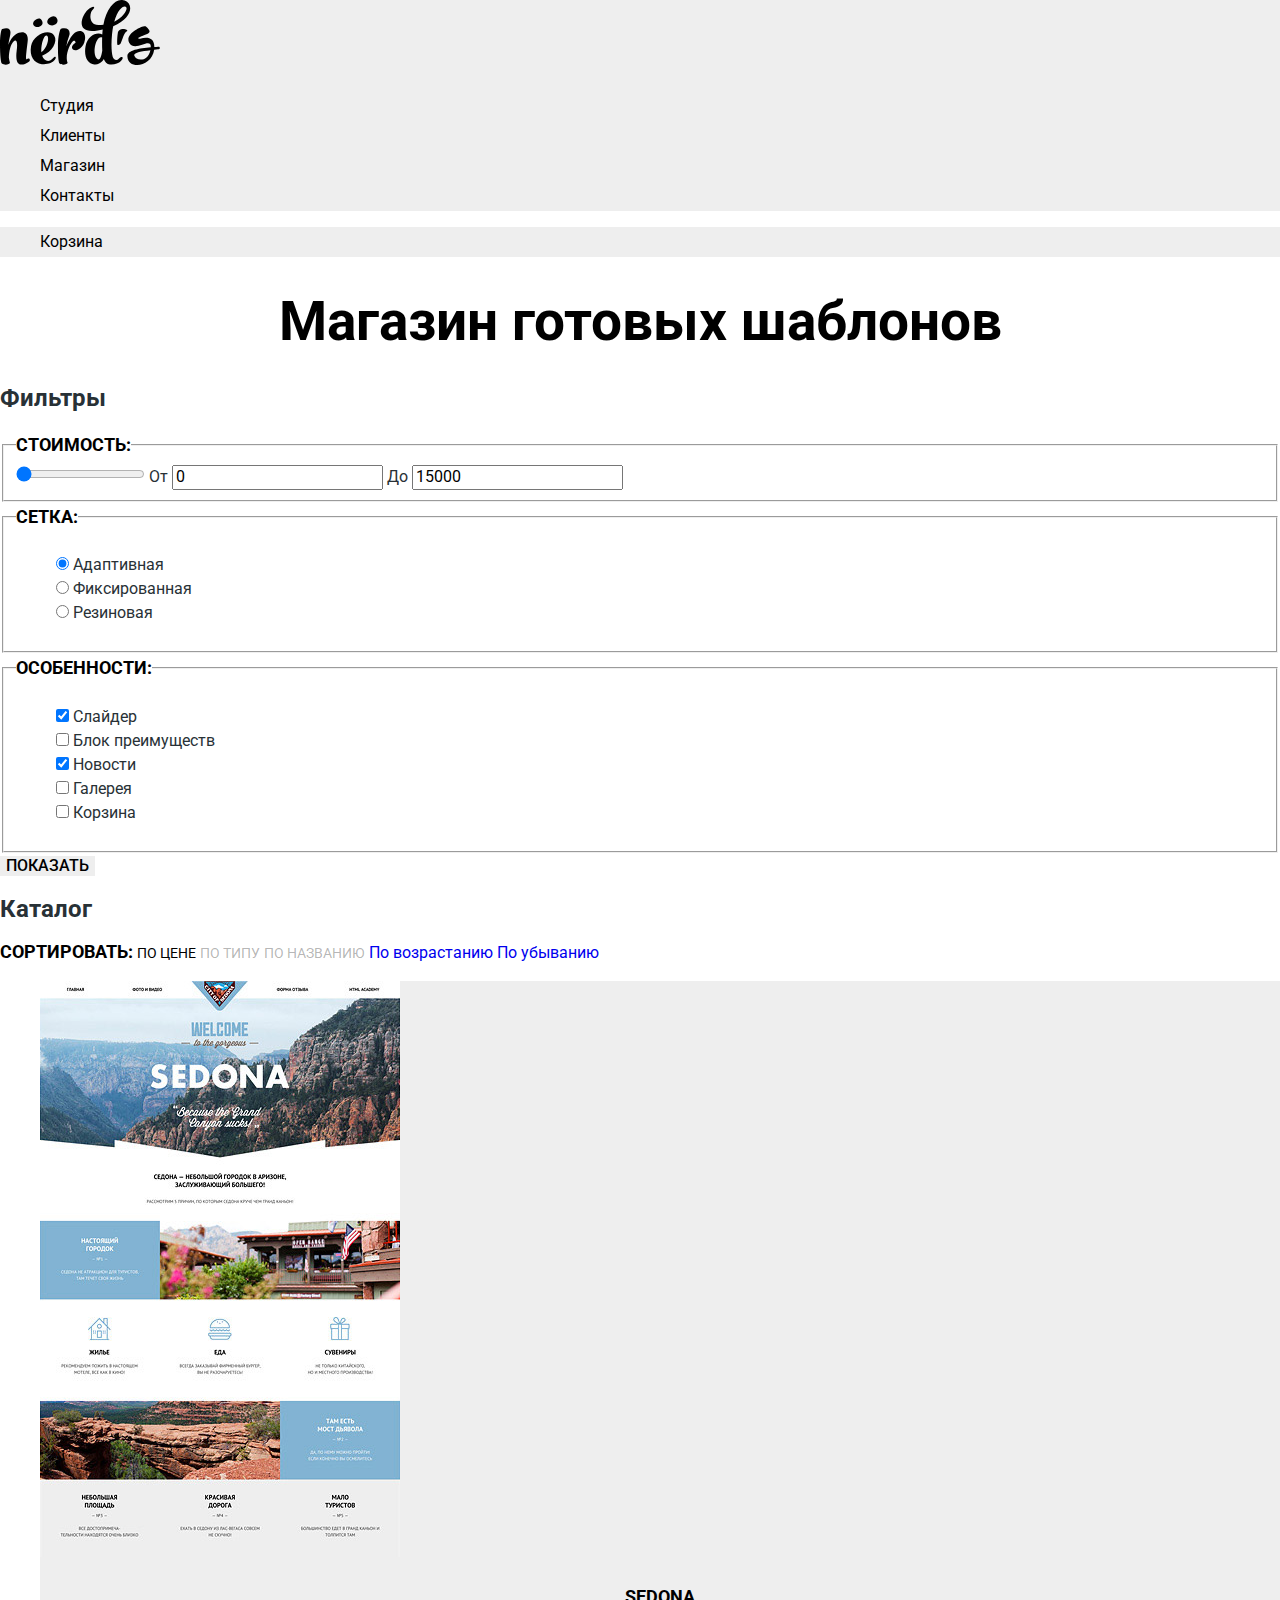
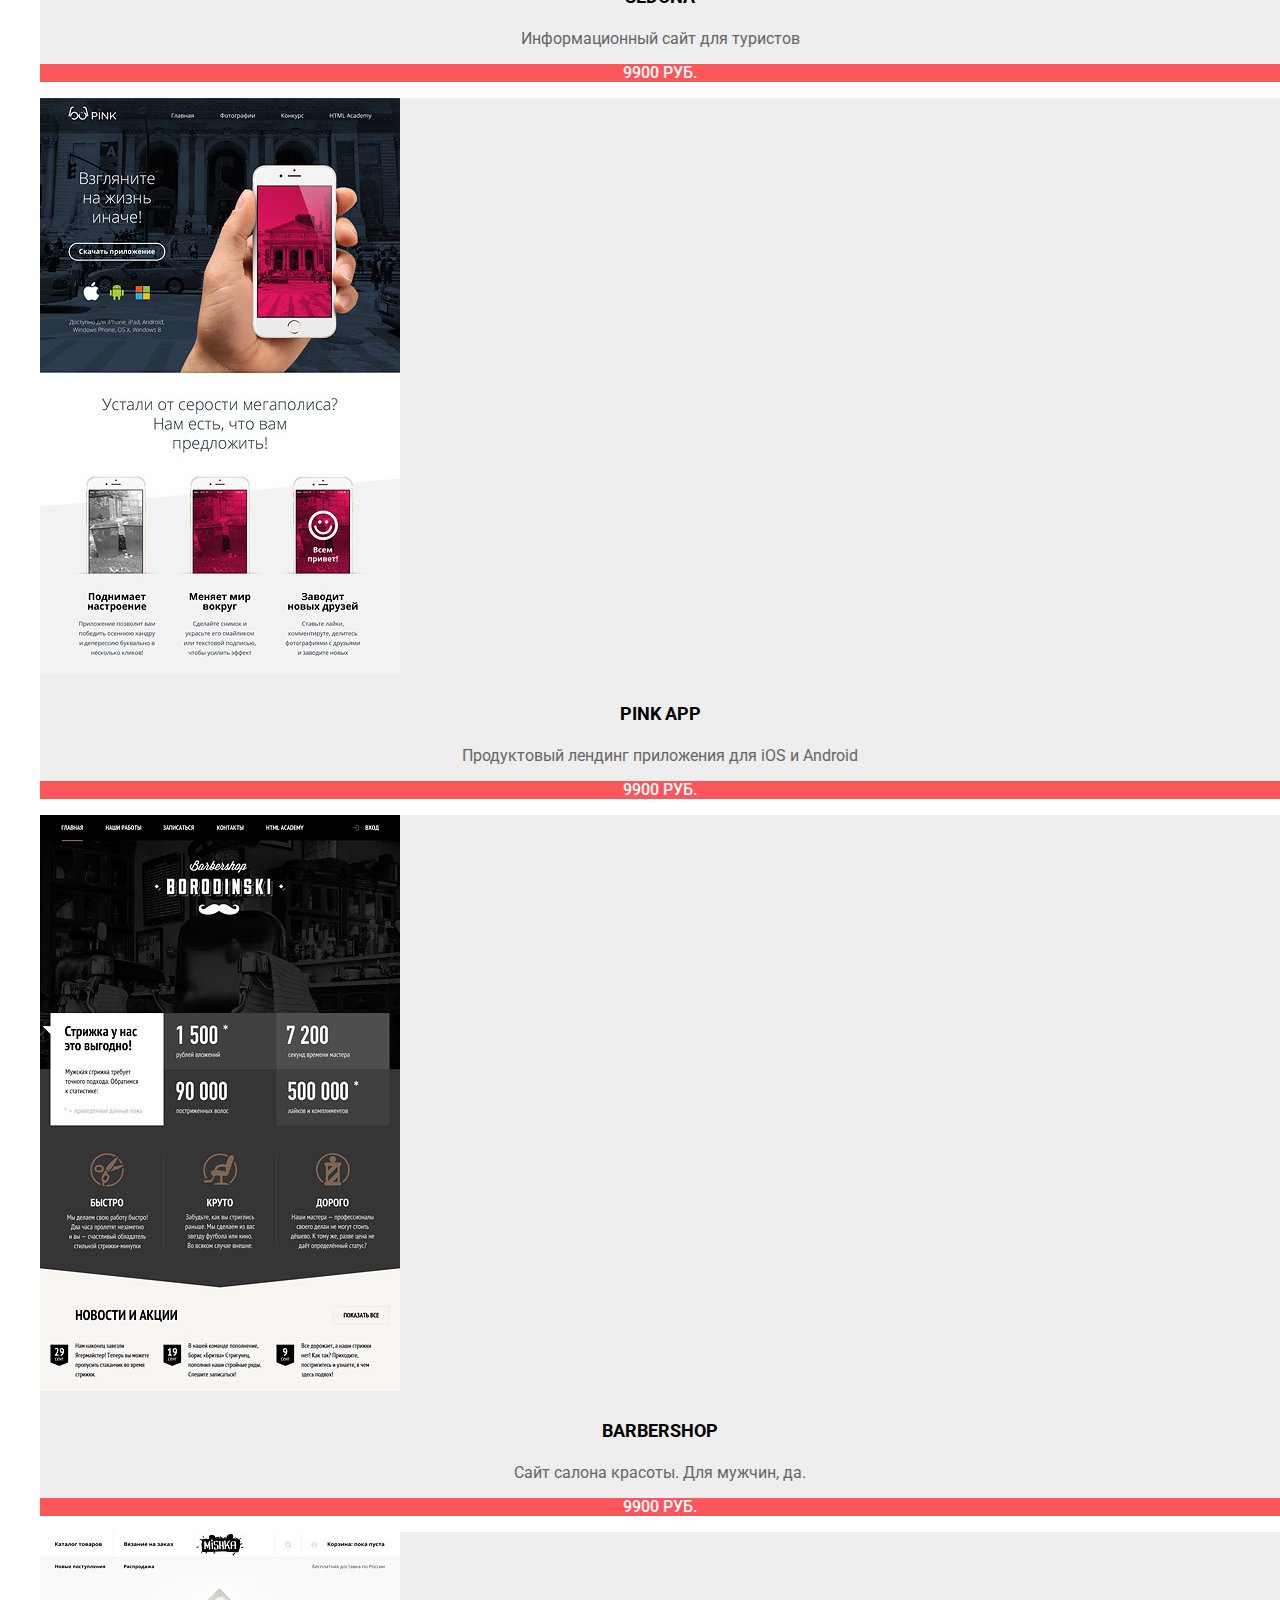
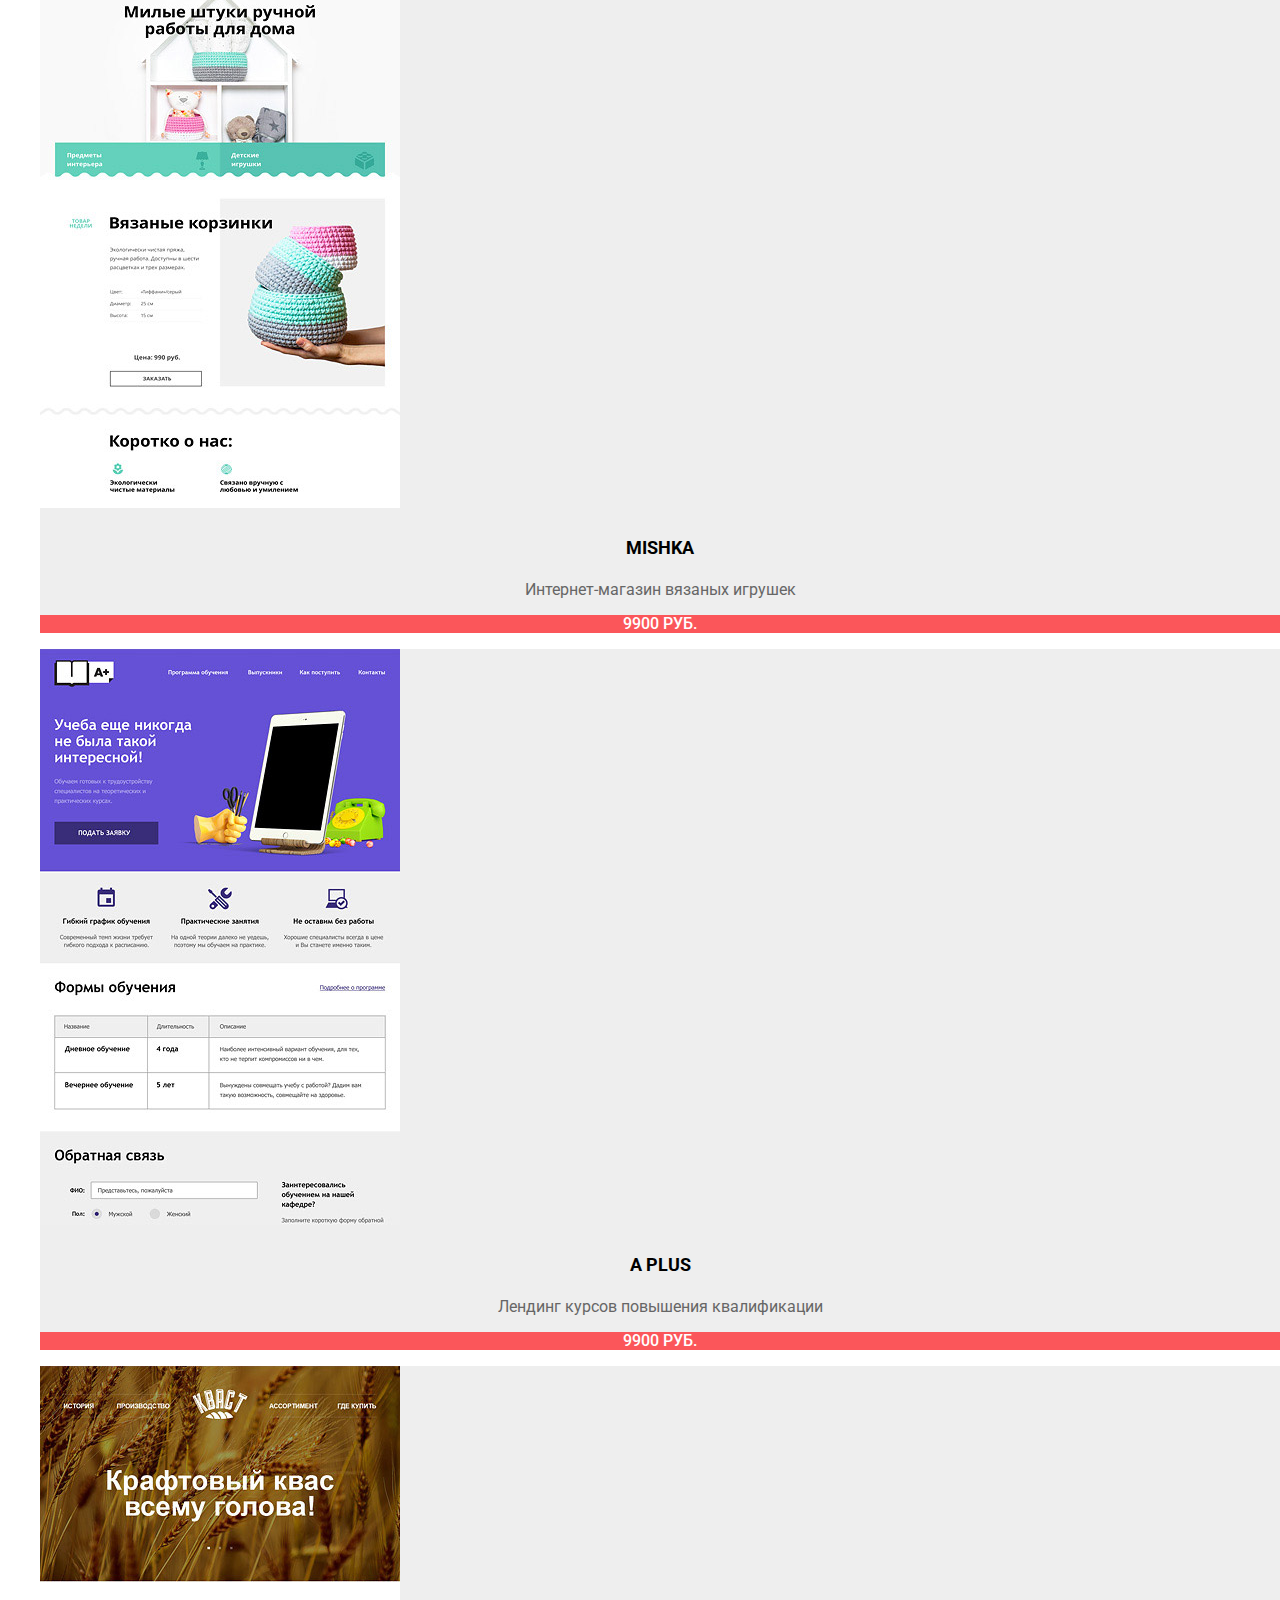
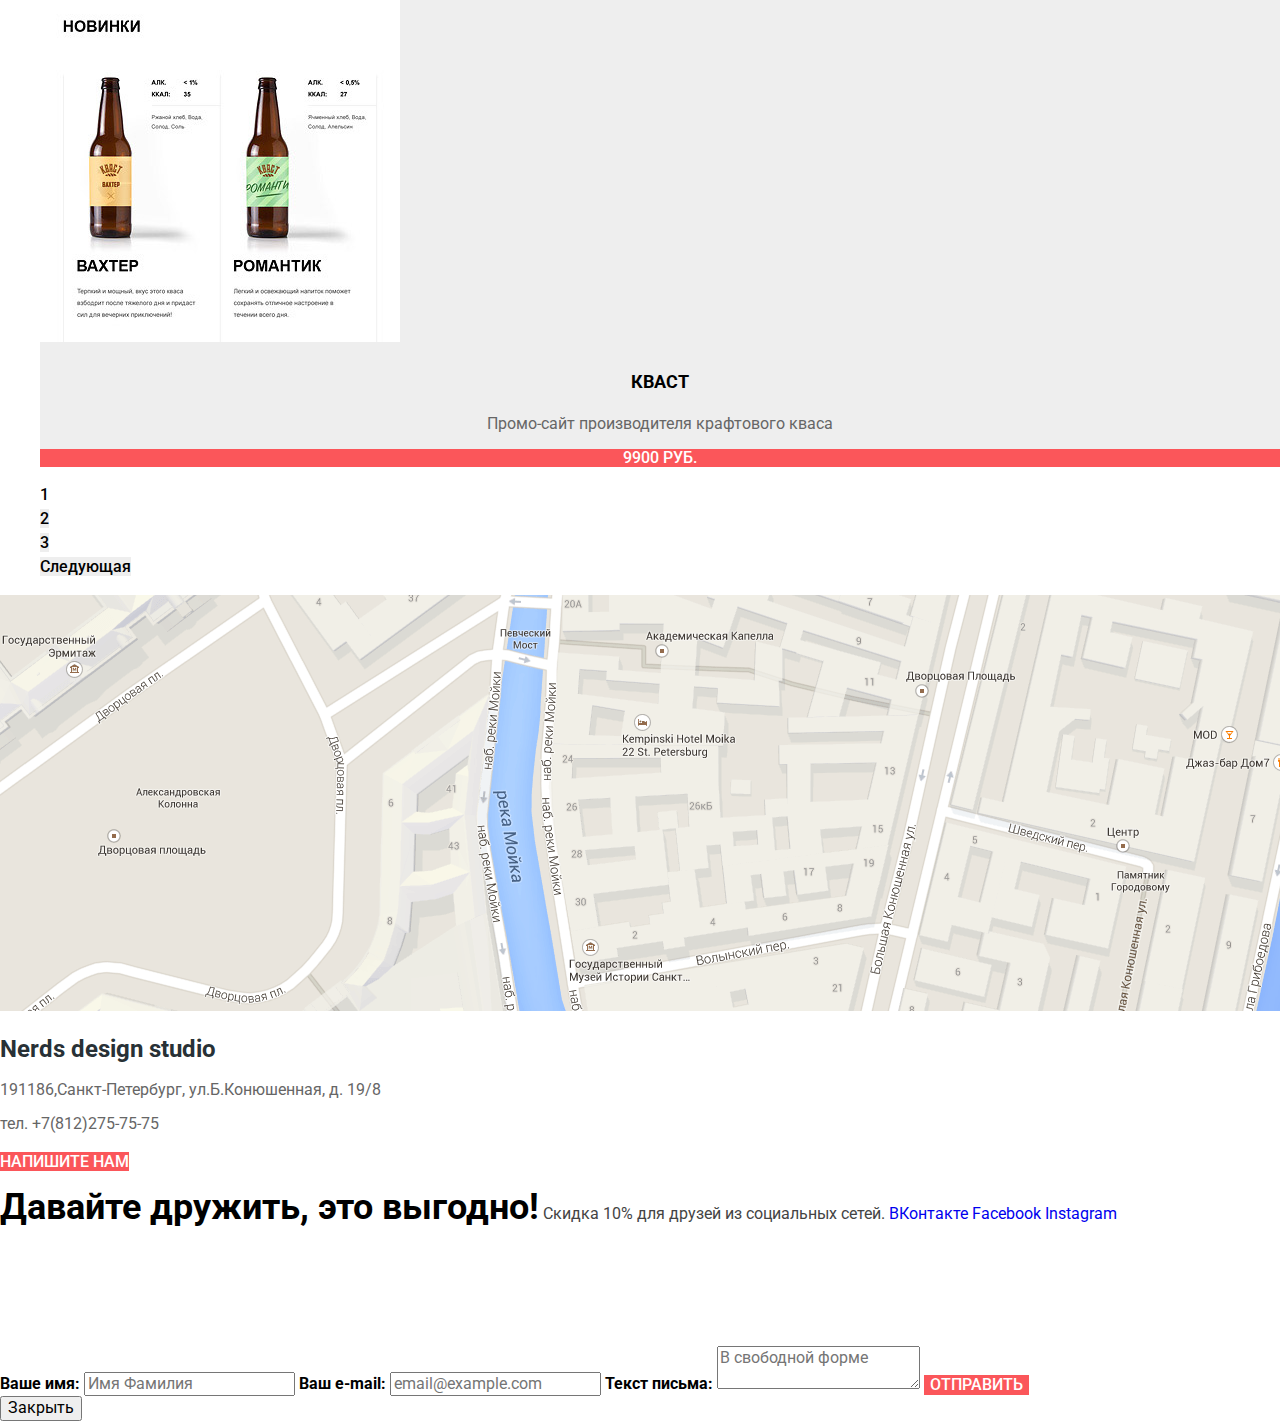
==== catalog.html @ 6ffb901b "Базовая стилизация - выполнена" ====
<!DOCTYPE html>
<html lang="ru">
  <head>
    <meta charset="utf-8">
    <title>HTML Academy: Нёрдс</title>
    <link href="https://fonts.googleapis.com/css?family=Roboto:400,500,700&amp;subset=cyrillic" rel="stylesheet">
    <link rel="stylesheet" href="css/normalize.css">
    <link rel="stylesheet" href="css/style.css">
  </head>
  <body>

    <header class="main-header">
      <nav class="main-navigation">
        <a href="index.html" class="main-header-logo">
          <img src="img/nerds-logo.svg" width="160" height="65" alt="Nerds logo">
        </a>
        <ul class="main-menu">
          <li><a href="#">Студия</a></li>
          <li><a href="#">Клиенты</a></li>
          <li class="main-menu-current"><a href="#">Магазин</a></li>
          <li><a href="#">Контакты</a></li>
        </ul>
      </nav>
      <ul class="cart">
        <li><a href="#">Корзина</a></li>
      </ul>
    </header>

    <main class="container">
      <h1 class="catalog-title">Магазин готовых шаблонов</h1>

      <section class="filter">
        <h2 class="visually-hidden">Фильтры</h2>
        <form action="http://echo.htmlacademy.ru" class="filter-form" method="post">
          <fieldset>
            <legend>Стоимость:</legend>
            <input class="filter-form-price-range" type="range" name="price-range" value="0.0">
            <label for="price-min">От</label>
            <input type="text" class="filter-form-price-min" id="price-min" name="price-min" value="0">
            <label for="price-max">До</label>
            <input type="text" class="filter-form-price-max" id="price-max" name="price-max" value="15000">
          </fieldset>
          <fieldset>
            <legend>Сетка:</legend>
            <ul>
              <li class="filter-option">
                <input class="visually-hidden filter-radio" type="radio" id="layout-adaptive" name="layout" value="adaptive" checked>
                <label for="layout-adaptive">Адаптивная</label>
              </li>
              <li class="filter-option">
                <input class="visually-hidden filter-radio" type="radio" id="layout-fixed" name="layout" value="fixed">
                <label for="layout-fixed">Фиксированная</label>
              </li>
              <li class="filter-option">
                <input class="visually-hidden filter-radio" type="radio" id="layout-rubber" name="layout" value="rubber">
                <label for="layout-rubber">Резиновая</label>
              </li>
            </ul>
          </fieldset>
          <fieldset>
            <legend>Особенности:</legend>
            <ul>
              <li class="filter-option">
                <input class="visually-hidden filter-checkbox" type="checkbox" id="filter-slider" name="slider" checked>
                <label for="filter-slider">Слайдер</label>
              </li>
              <li class="filter-option">
                <input class="visually-hidden filter-checkbox" type="checkbox" id="filter-features" name="features">
                <label for="filter-features">Блок преимуществ</label>
              </li>
              <li class="filter-option">
                <input class="visually-hidden filter-checkbox" type="checkbox" id="filter-news" name="news" checked>
                <label for="filter-news">Новости</label>
              </li>
              <li class="filter-option">
                <input class="visually-hidden filter-checkbox" type="checkbox" id="filter-gallery" name="gallery">
                <label for="filter-gallery">Галерея</label>
              </li>
              <li class="filter-option">
                <input class="visually-hidden filter-checkbox" type="checkbox" id="filter-cart" name="cart">
                <label for="filter-cart">Корзина</label>
              </li>
            </ul>
          </fieldset>
          <button class="button button-submit" type="submit">Показать</button>
        </form>
      </section>

      <section class="catalog">
        <h2 class="visually-hidden">Каталог</h2>
        <p class="catalog-sort">
          <span class="catalog-sort-title">Сортировать:</span>
          <a href="#" class="sort-by active-sort-by">По цене</a>
          <a href="#" class="sort-by">По типу</a>
          <a href="#" class="sort-by">По названию</a>
          <a href="#" class="sort-direction active-sort-direction">По возрастанию</a>
          <a href="#" class="sort-direction">По убыванию</a>
        </p>
        <ul class="catalog-list">
          <li>
            <a href="#"><img src="img/img-sedona.jpg" width="360" height="576" alt="Sedona"></a>
            <div class="visually-hidden catalog-item">
              <h3 class="catalog-item-title">Sedona</h3>
              <p class="catalog-item-description">Информационный сайт для туристов</p>
              <p class="button catalog-item-price">9900 руб.</p>
            </div>
          </li>
          <li>
            <a href="#"><img src="img/img-pink.jpg" width="360" height="576" alt="Pink App"></a>
            <div class="visually-hidden catalog-item">
              <h3 class="catalog-item-title">Pink App</h3>
              <p class="catalog-item-description">Продуктовый лендинг приложения для iOS и Android</p>
              <p class="button catalog-item-price">9900 руб.</p>
            </div>
          </li>
          <li>
            <a href="#"><img src="img/img-barbershop.jpg" width="360" height="576" alt="Barbershop"></a>
            <div class="visually-hidden catalog-item">
              <h3 class="catalog-item-title">Barbershop</h3>
              <p class="catalog-item-description">Сайт салона красоты. Для мужчин, да.</p>
              <p class="button catalog-item-price">9900 руб.</p>
            </div>
          </li>
          <li>
            <a href="#"><img src="img/img-mishka.jpg" width="360" height="576" alt="Mishka"></a>
            <div class="visually-hidden catalog-item">
              <h3 class="catalog-item-title">Mishka</h3>
              <p class="catalog-item-description">Интернет-магазин вязаных игрушек</p>
              <p class="button catalog-item-price">9900 руб.</p>
            </div>
          </li>
          <li>
            <a href="#"><img src="img/img-aplus.jpg" width="360" height="576" alt="A Plus"></a>
            <div class="visually-hidden catalog-item">
              <h3 class="catalog-item-title">A Plus</h3>
              <p class="catalog-item-description">Лендинг курсов повышения квалификации</p>
              <p class="button catalog-item-price">9900 руб.</p>
            </div>
          </li>
          <li>
            <a href="#"><img src="img/img-kvast.jpg" width="360" height="576" alt="Кваст"></a>
            <div class="visually-hidden catalog-item">
              <h3 class="catalog-item-title">Кваст</h3>
              <p class="catalog-item-description">Промо-сайт производителя крафтового кваса</p>
              <p class="button catalog-item-price">9900 руб.</p>
            </div>
          </li>
        </ul>
      </section>

      <section class="pagination">
        <ul class="pagination-list">
          <li class="pagination-item-current pagination-item"><a href="#">1</a></li>
          <li class="pagination-item"><a href="#">2</a></li>
          <li class="pagination-item"><a href="#">3</a></li>
          <li class="pagination-item-next pagination-item"><a href="#">Следующая</a></li>
        </ul>
      </section>

    </main>

    <footer class="main-footer">
      <section class="address">
        <img src="img/map.png" width="1440" height="416" alt="Карта с расположением офиса">
        <h2 class="address-title">Nerds design studio</h2>
        <p class="address-text">191186,Санкт-Петербург, ул.Б.Конюшенная, д. 19/8</p>
        <p class="address-phone">тел. +7(812)275-75-75</p>
        <a href="#" class="button address-button">Напишите нам</a>
      </section>
      <p class="footer-social">
        <span class="footer-social-title">Давайте дружить, это выгодно!</span>
        <span class="footer-social-text">Скидка 10% для друзей из социальных сетей.</span>
        <a class="footer-social-item" href="https://vk.com/">ВКонтакте</a>
        <a class="footer-social-item" href="https://facebook.com/">Facebook</a>
        <a class="footer-social-item" href="https://instagram.com/">Instagram</a>
      </p>
    </footer>

    <section class="modal modal-write-us">
      <h2 class="write-us-title">Напишите нам</h2>
      <form class="write-us-form" action="http://echo.htmlacademy.ru" method="post">
        <label for="write-us-name">Ваше имя:</label>
        <input type="text" id="write-us-name" name="name" value="" placeholder="Имя Фамилия">
        <label for="write-us-email">Ваш e-mail:</label>
        <input type="email" id="write-us-email" name="email" value="" placeholder="email@example.com">
        <label for="write-us-text">Текст письма:</label>
        <textarea id="write-us-text" name="text" placeholder="В свободной форме"></textarea>
        <button class="button" type="submit">Отправить</button>
      </form>
      <button class="modal-close">Закрыть</button>
    </section>

  </body>
</html>
---- css/style.css ----
body {
  margin: 0;
  padding: 0;

  font-family: "Roboto", Arial, sans-serif;
  font-weight: 400;
  font-size: 16px;
  line-height: 24px;
  color: #283136;

  background-color: #ffffff;
}

a {
  text-decoration: none;
}

.button {
  font-family: "Roboto", Arial, sans-serif;
  font-weight: 500;
  font-size: 16px;
  line-height: 18px;

  text-align: center;
  color: #ffffff;
  vertical-align: middle;
  text-transform: uppercase;

  background-color: #fb565a;
  border: none;
}

.main-navigation,
.cart {
  font-size: 16px;
  line-height: 30px;
  color: #000000;

  background-color: #eeeeee;
}

.main-menu,
.cart{
  list-style: none;
}

.main-menu a,
.cart a {
  color: #000000;
}

.main-menu a:hover,
.main-menu a:focus,
.cart a:hover,
.cart a:focus {
  color: #fb565a;
}

/*----- Section Slider -----*/

.slider {
  color: #000000;

  background-color: #eeeeee;
}

.slider-list {
  list-style: none;
}

.slider-list li:nth-child(1) {
  background-image: url("../img/slide1.png");
  background-position: top center;
  background-repeat: no-repeat;
}

.slider-list li:nth-child(2) {
  background-image: url("../img/slide2.png");
  background-position: top center;
  background-repeat: no-repeat;
}

.slider-list li:nth-child(3) {
  background-image: url("../img/slide3.png");
  background-position: top center;
  background-repeat: no-repeat;
}

.slider-title {
  font-size: 55px;
  line-height: 55px;
}

/*.slider-button {
  font-size: 16px;
  line-height: 18px;
  font-weight: 500;
  color: #ffffff;

  background-color: #fb565a;
}*/

.slider-button:hover,
.slider-button:focus {
  background-color: #e74246;
}

.slider-controls {
  list-style: none;
}

/*----- End of Section Slider -----*/

/*----- Section Advantages -----*/

.advantages-list {
  list-style: none;
}

.advantages-title {
  font-size: 24px;
  line-height: 30px;
  font-weight: 700;
  color: #000000;
  text-transform: uppercase;
}

/*.advantages-item a {
  font-size: 16px;
  line-height: 18px;
  font-weight: 500;
  color: #ffffff;
  text-transform: uppercase;
}*/

/*.advantages-item:nth-child(1) a {
  background-color: #fb565a;
}*/

.advantages-item:nth-child(1) a:hover,
.advantages-item:nth-child(1) a:focus {
  background-color: #e74246;
}

.advantages-item:nth-child(2) a {
  background-color: #00ca74;
}

.advantages-item:nth-child(2) a:hover,
.advantages-item:nth-child(2) a:focus {
  background-color: #00bc6c;
}

.advantages-item:nth-child(3) a {
  background-color: #efc84a;
}

.advantages-item:nth-child(3) a:hover,
.advantages-item:nth-child(3) a:focus {
  background-color: #eab534;
}

/*----- End of Section Advantages -----*/

/*----- Section About -----*/

.about {
  background-color: #ffffff;
  background-image: url("../img/nerds-illustration.png");
  background-position: top right;
  background-repeat: no-repeat;
}

.about-title {
  font-size: 45px;
  line-height: 45px;
  font-weight: 500;
  color: #000000;
}

.about-list-title {
  font-size: 16px;
  line-height: 24px;
  font-weight: 700;
  color: #000000;
  text-transform: uppercase;
}

.about-list {
  list-style: none;
}

.about-table-title {
  font-size: 16px;
  line-height: 24px;
  font-weight: 700;
  color: #000000;
  text-transform: uppercase;
}

.about-table td {
  font-size: 45px;
  font-weight: 700;
  color: #000000;
}

.about-table th {
  font-size: 16px;
  font-weight: 400;
  color: #283136;
}

/*----- End of Section About -----*/

/*----- Section Clients -----*/

.clients-list {
  list-style: none;
}

/*----- End of Section Clients -----*/

/*----- Footer -----*/

/*----- Section Address -----*/

.addrress-title {
  font-size: 18px;
  line-height: 30px;
  font-weight: 700;
  color: #000000;
}

.address-text,
.address-phone {
  font-size: 16px;
  line-height: 18px;
  font-weight: 400;
  color: #666666;
}

/*.address-button {
  font-size: 16px;
  line-height: 18px;
  font-weight: 500;
  color: #ffffff;
  text-transform: uppercase;

  background-color: #fb565a;
}*/

.address-button:hover {
  background-color: #e74246;
}

/*----- End of Section Address -----*/

.footer-social-title {
  font-size: 36px;
  line-height: 36px;
  font-weight: 700;
  color: #000000;
}

.footer-social-text {
  font-size: 16px;
  line-height: 22px;
  color: #444444;
}

/*----- End of Footer -----*/

/*----- Modal Window -----*/

.write-us-title {
  font-size: 45px;
  line-height: 45px;
  font-weight: 500;
  color: #ffffff;
}

.write-us-form label {
  font-size: 16px;
  line-height: 18px;
  font-weight: 700;
  color: #000000;
}

/*.write-us-button {
  font-size: 16px;
  line-height: 18px;
  font-weight: 500;
  color: #ffffff;
  text-transform: uppercase;

  background-color: #fb565a;
  border: none;
}*/

.write-us-button:hover {
  background-color: #e74246;
}

/*----- End of Modal Window -----*/

/*----- Catalog Page -----*/

.catalog-title {
  font-size: 55px;
  line-height: 55px;
  color: #000000;
  text-align: center;
}

/*----- Section Filter -----*/

.filter-form legend {
  font-size: 18px;
  line-height: 30px;
  font-weight: 700;
  color: #000000;
  text-transform: uppercase;
}

.price-min,
.price-max {
  line-height: 22px;
  text-transform: uppercase;
}

.filter-form ul {
  list-style: none;
}

.filter-option label {
  line-height: 20px;
}

.button-submit {
  line-height: 18px;
  font-weight: 500;
  color: #000000;
  text-transform: uppercase;

  background-color: #eeeeee;
}

.button-submit:hover {
  background-color: #dfdfdf;
}

/*----- End of Section Filter -----*/

/*----- Section Catalog -----*/

.catalog-sort-title {
  font-size: 18px;
  line-height: 18px;
  font-weight: 700;
  color: #000000;
  text-transform: uppercase;
}

.sort-by {
  font-size: 14px;
  line-height: 18px;
  text-transform: uppercase;
  color: rgba(0,0,0,0.3);
}

.sort-by:hover,
.sort-by:focus {
  color: rgba(0,0,0,0.6);
}

.active-sort-by,
.sort-by:active {
  color: #000000;
}

.catalog-list {
  list-style: none;
}

.catalog-list li {
  background-color: #eeeeee;
}

.catalog-item-title {
  font-size: 18px;
  line-height: 30px;
  font-weight: 700;
  color: #000000;
  text-transform: uppercase;
  text-align: center;
}

.catalog-item-description {
  line-height: 18px;
  color: #666666;
  text-align: center;
}

/*----- End of Section Catalog -----*/

/*----- Section Pagination -----*/

.pagination-list {
  list-style: none;
}

.pagination-item a {
  line-height: 18px;
  font-weight: 500;
  color: #000000;

  background-color: #eeeeee;
}

.pagination-item a:hover {
  background-color: #dfdfdf;
}

.pagination-item-current a {
  background-color: #ffffff;
}

/*----- End of Section Pagination -----*/
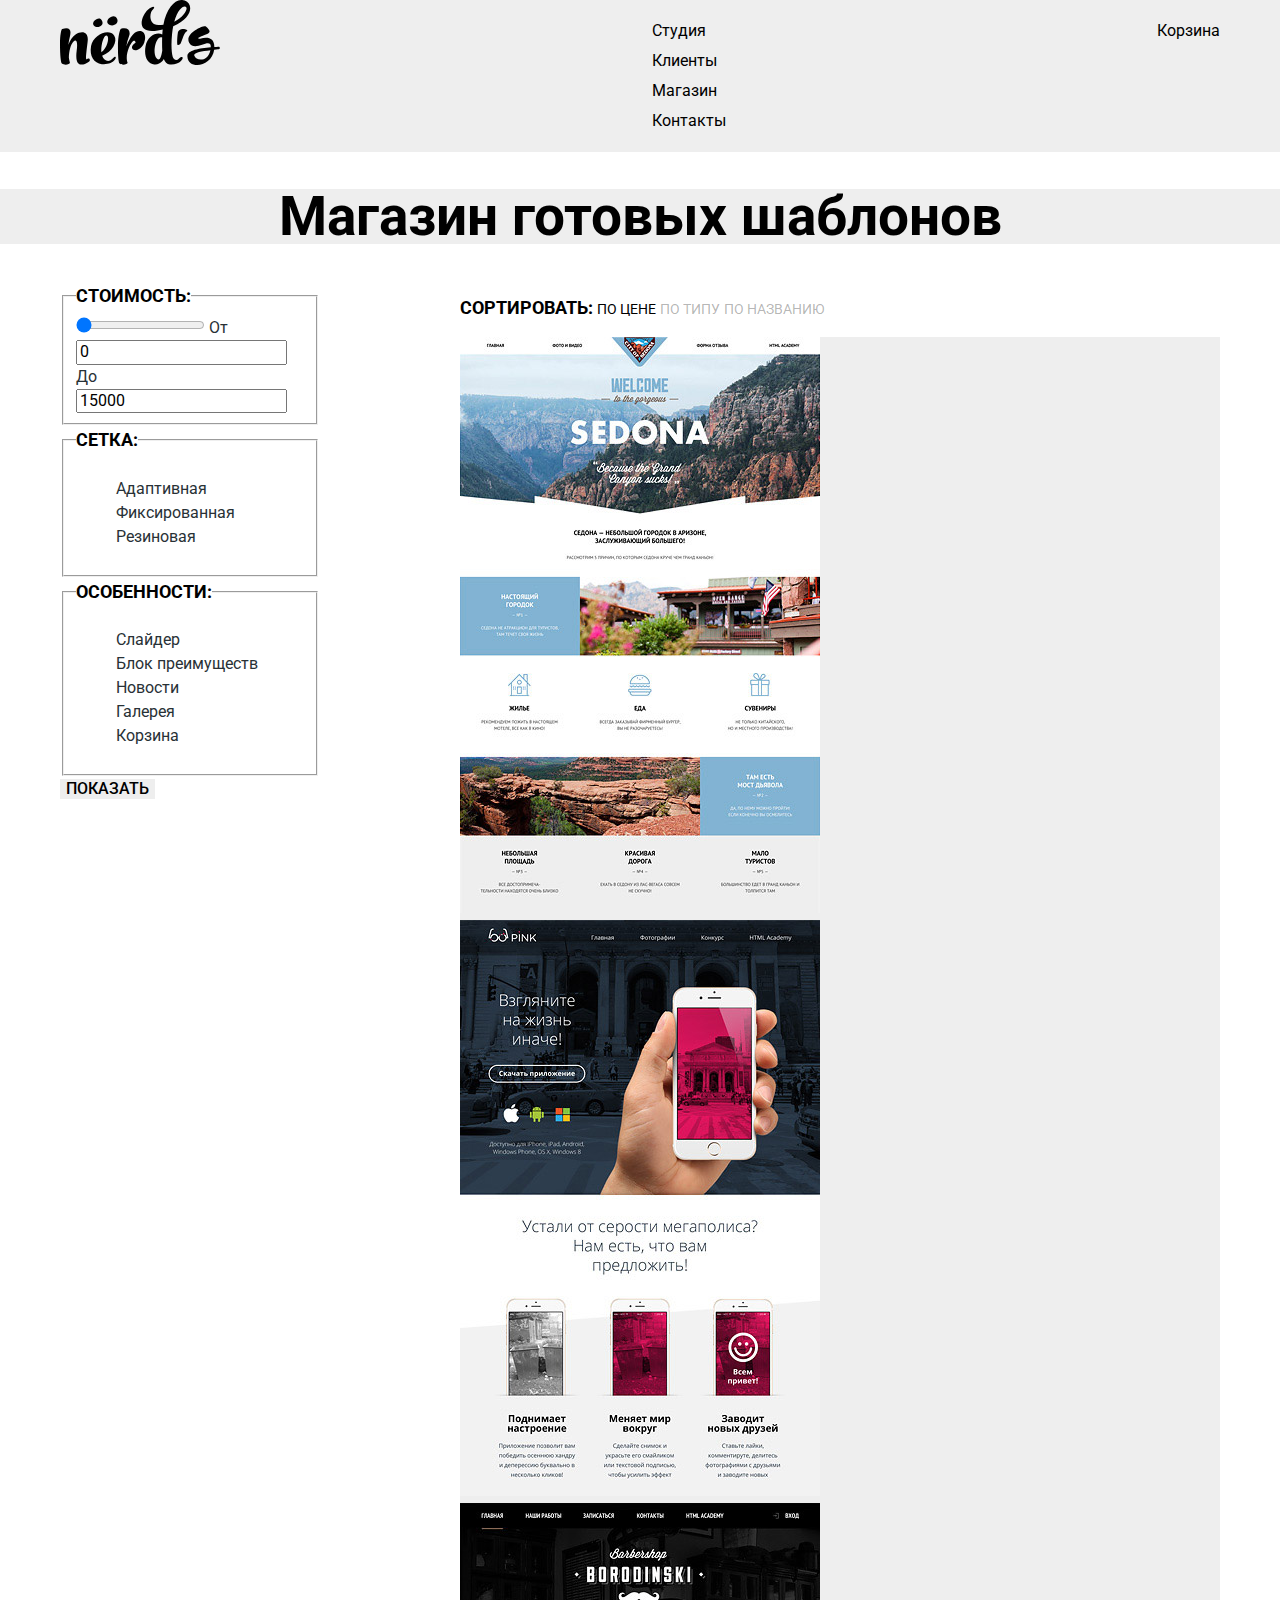
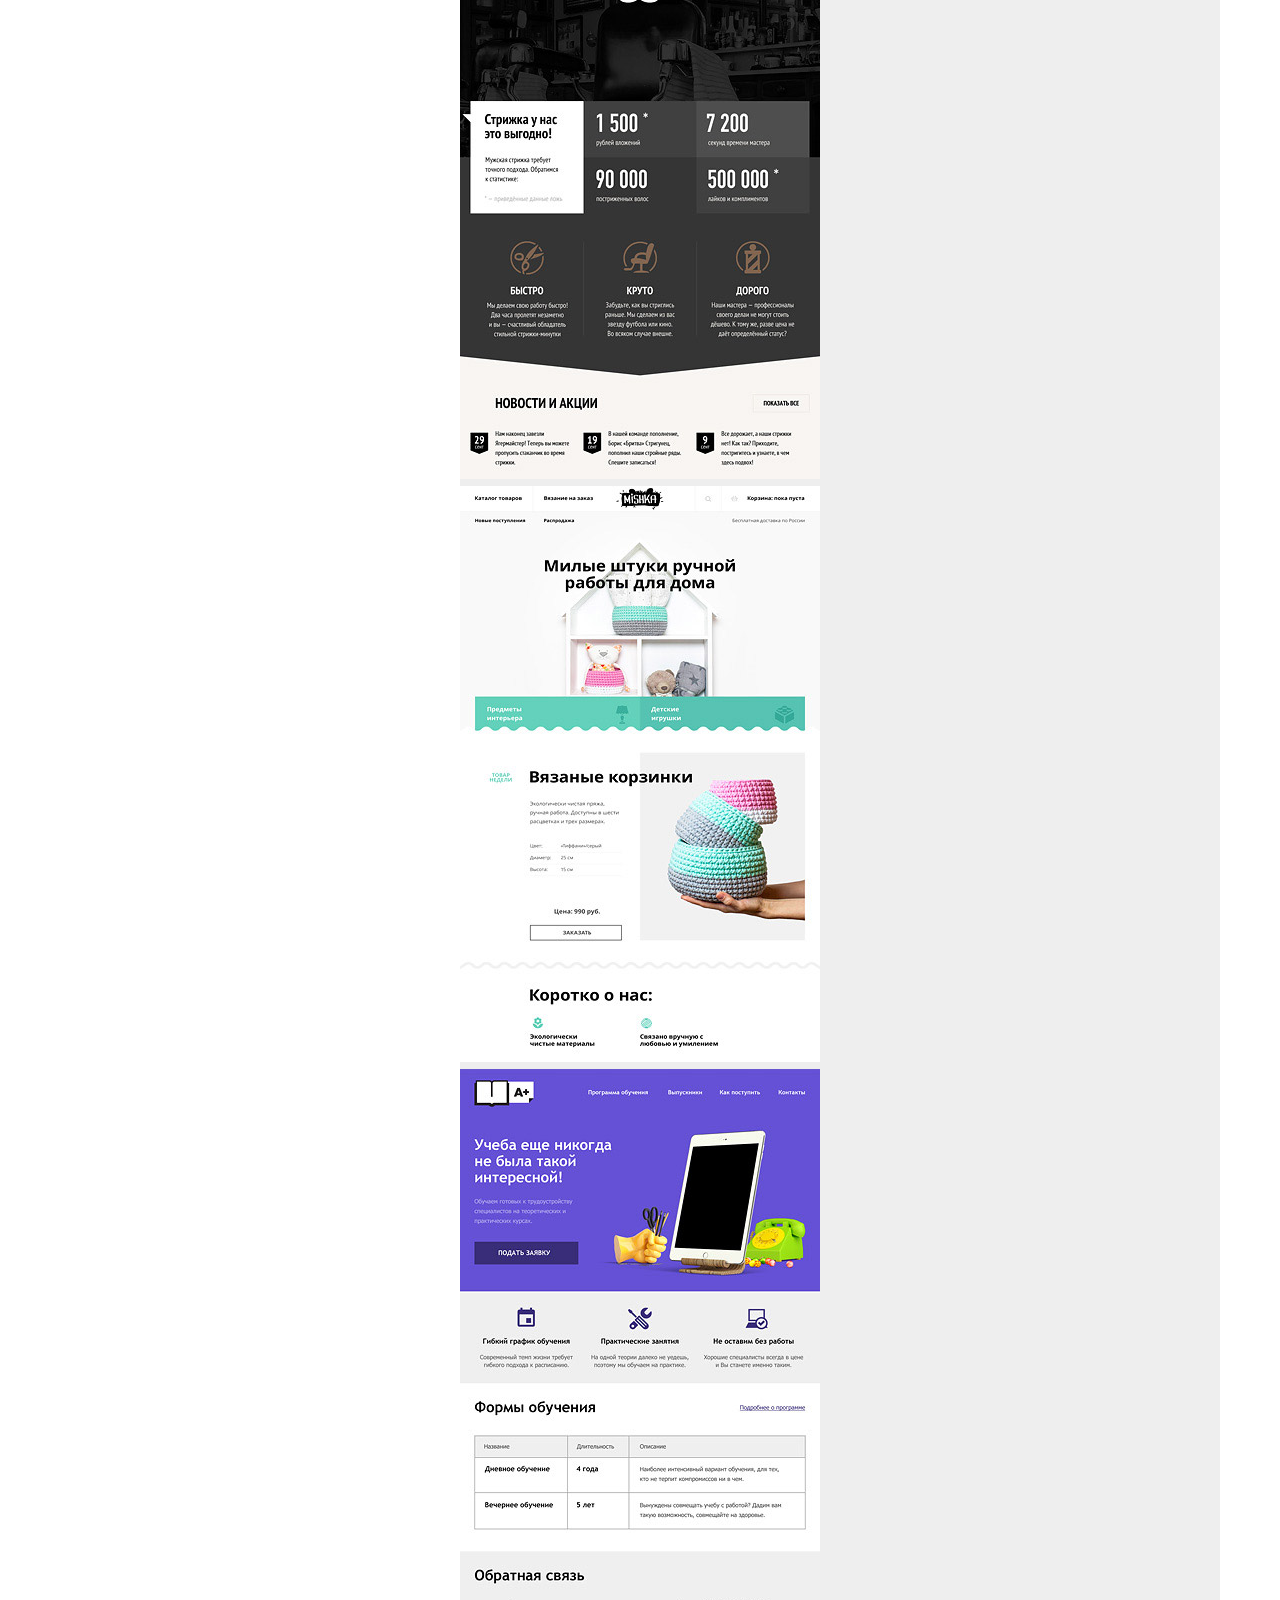
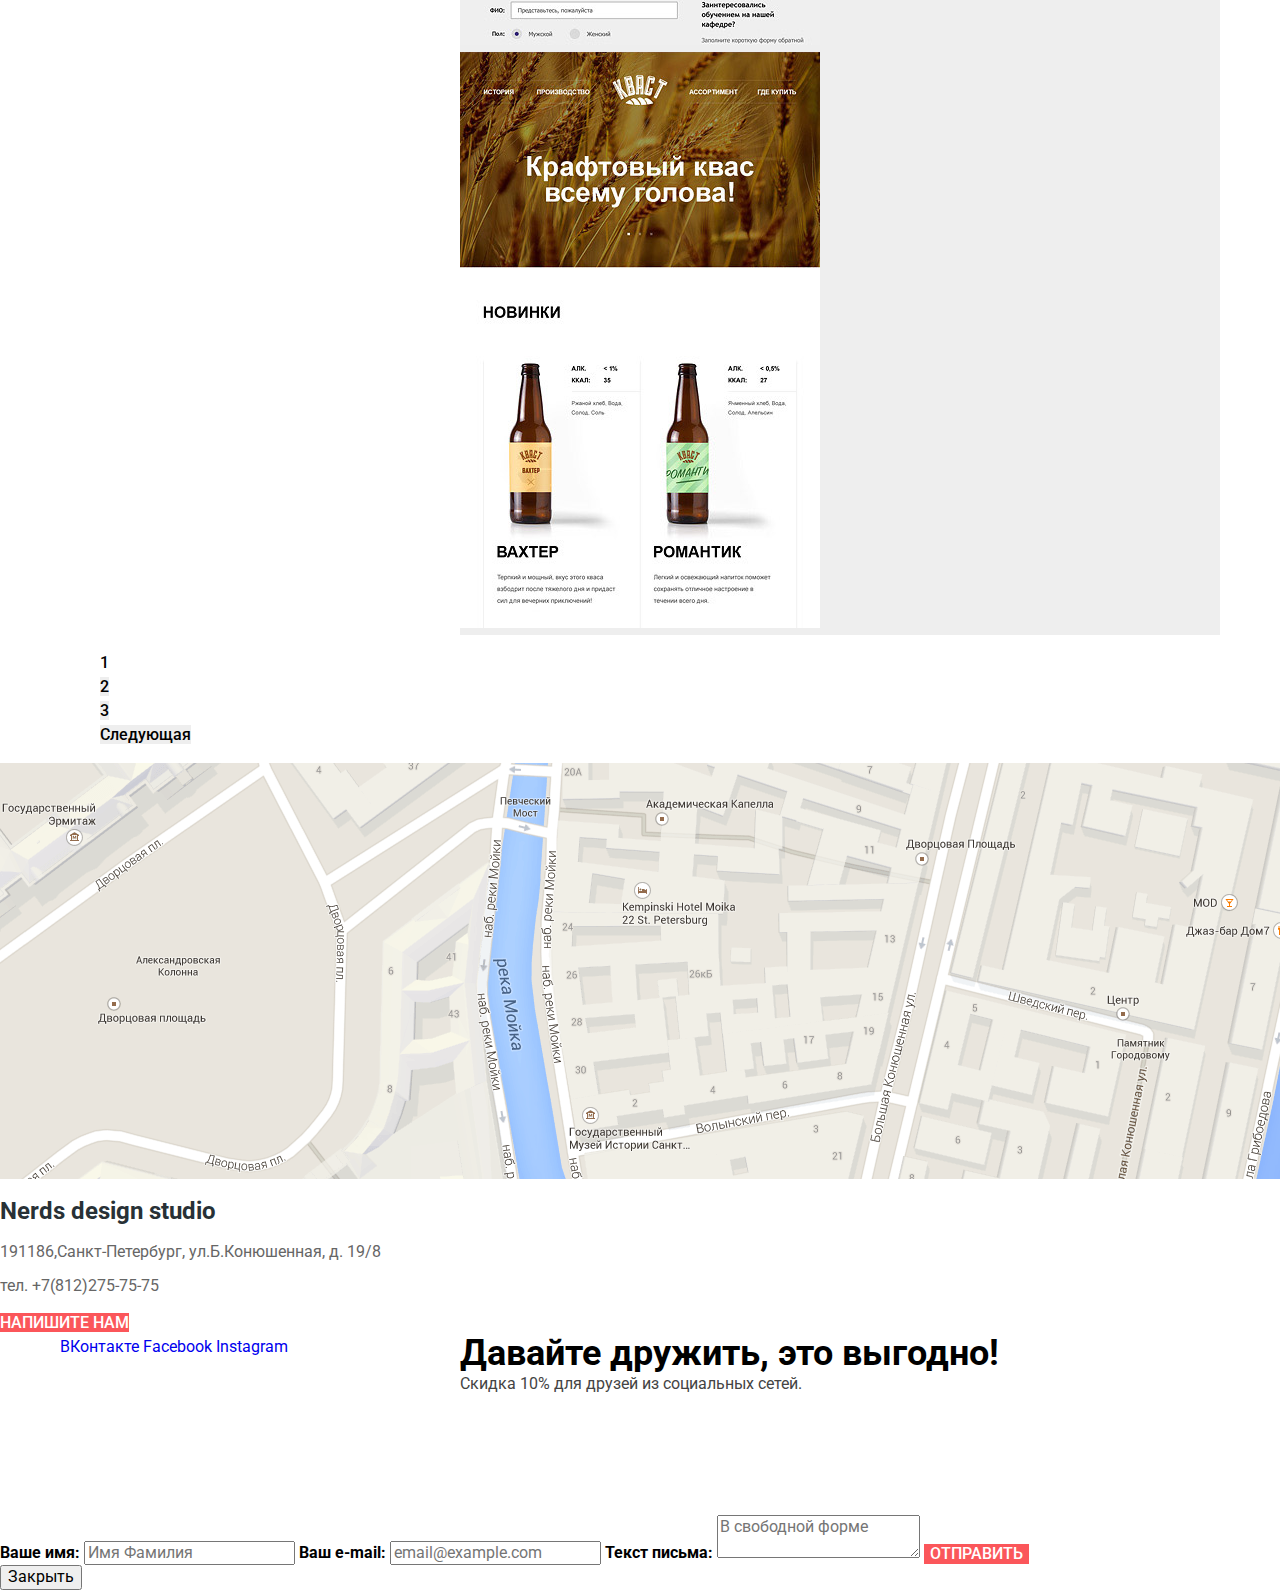
==== commit cb06489e: "Сверстал сетки" ====
--- a/catalog.html
+++ b/catalog.html
@@ -11,151 +11,157 @@
 
     <header class="main-header">
       <nav class="main-navigation">
-        <a href="index.html" class="main-header-logo">
-          <img src="img/nerds-logo.svg" width="160" height="65" alt="Nerds logo">
-        </a>
-        <ul class="main-menu">
-          <li><a href="#">Студия</a></li>
-          <li><a href="#">Клиенты</a></li>
-          <li class="main-menu-current"><a href="#">Магазин</a></li>
-          <li><a href="#">Контакты</a></li>
-        </ul>
+        <div class="top-header container">
+          <a href="index.html" class="main-header-logo">
+            <img src="img/nerds-logo.svg" width="160" height="65" alt="Nerds logo">
+          </a>
+          <ul class="main-menu">
+            <li><a href="#">Студия</a></li>
+            <li><a href="#">Клиенты</a></li>
+            <li class="main-menu-current"><a href="#">Магазин</a></li>
+            <li><a href="#">Контакты</a></li>
+          </ul>
+          <ul class="cart">
+            <li><a href="#">Корзина</a></li>
+          </ul>
+        </div>
       </nav>
-      <ul class="cart">
-        <li><a href="#">Корзина</a></li>
-      </ul>
     </header>
 
-    <main class="container">
+    <main>
       <h1 class="catalog-title">Магазин готовых шаблонов</h1>
 
-      <section class="filter">
-        <h2 class="visually-hidden">Фильтры</h2>
-        <form action="http://echo.htmlacademy.ru" class="filter-form" method="post">
-          <fieldset>
-            <legend>Стоимость:</legend>
-            <input class="filter-form-price-range" type="range" name="price-range" value="0.0">
-            <label for="price-min">От</label>
-            <input type="text" class="filter-form-price-min" id="price-min" name="price-min" value="0">
-            <label for="price-max">До</label>
-            <input type="text" class="filter-form-price-max" id="price-max" name="price-max" value="15000">
-          </fieldset>
-          <fieldset>
-            <legend>Сетка:</legend>
-            <ul>
-              <li class="filter-option">
-                <input class="visually-hidden filter-radio" type="radio" id="layout-adaptive" name="layout" value="adaptive" checked>
-                <label for="layout-adaptive">Адаптивная</label>
-              </li>
-              <li class="filter-option">
-                <input class="visually-hidden filter-radio" type="radio" id="layout-fixed" name="layout" value="fixed">
-                <label for="layout-fixed">Фиксированная</label>
-              </li>
-              <li class="filter-option">
-                <input class="visually-hidden filter-radio" type="radio" id="layout-rubber" name="layout" value="rubber">
-                <label for="layout-rubber">Резиновая</label>
+      <div class="container">
+        <div class="main-catalog-column">
+          <section class="filter">
+            <h2 class="visually-hidden">Фильтры</h2>
+            <form action="http://echo.htmlacademy.ru" class="filter-form" method="post">
+              <fieldset>
+                <legend>Стоимость:</legend>
+                <input class="filter-form-price-range" type="range" name="price-range" value="0.0">
+                <label for="price-min">От</label>
+                <input type="text" class="filter-form-price-min" id="price-min" name="price-min" value="0">
+                <label for="price-max">До</label>
+                <input type="text" class="filter-form-price-max" id="price-max" name="price-max" value="15000">
+              </fieldset>
+              <fieldset>
+                <legend>Сетка:</legend>
+                <ul>
+                  <li class="filter-option">
+                    <input class="visually-hidden filter-radio" type="radio" id="layout-adaptive" name="layout" value="adaptive" checked>
+                    <label for="layout-adaptive">Адаптивная</label>
+                  </li>
+                  <li class="filter-option">
+                    <input class="visually-hidden filter-radio" type="radio" id="layout-fixed" name="layout" value="fixed">
+                    <label for="layout-fixed">Фиксированная</label>
+                  </li>
+                  <li class="filter-option">
+                    <input class="visually-hidden filter-radio" type="radio" id="layout-rubber" name="layout" value="rubber">
+                    <label for="layout-rubber">Резиновая</label>
+                  </li>
+                </ul>
+              </fieldset>
+              <fieldset>
+                <legend>Особенности:</legend>
+                <ul>
+                  <li class="filter-option">
+                    <input class="visually-hidden filter-checkbox" type="checkbox" id="filter-slider" name="slider" checked>
+                    <label for="filter-slider">Слайдер</label>
+                  </li>
+                  <li class="filter-option">
+                    <input class="visually-hidden filter-checkbox" type="checkbox" id="filter-features" name="features">
+                    <label for="filter-features">Блок преимуществ</label>
+                  </li>
+                  <li class="filter-option">
+                    <input class="visually-hidden filter-checkbox" type="checkbox" id="filter-news" name="news" checked>
+                    <label for="filter-news">Новости</label>
+                  </li>
+                  <li class="filter-option">
+                    <input class="visually-hidden filter-checkbox" type="checkbox" id="filter-gallery" name="gallery">
+                    <label for="filter-gallery">Галерея</label>
+                  </li>
+                  <li class="filter-option">
+                    <input class="visually-hidden filter-checkbox" type="checkbox" id="filter-cart" name="cart">
+                    <label for="filter-cart">Корзина</label>
+                  </li>
+                </ul>
+              </fieldset>
+              <button class="button button-submit" type="submit">Показать</button>
+            </form>
+          </section>
+
+          <section class="catalog">
+            <h2 class="visually-hidden">Каталог</h2>
+            <p class="catalog-sort">
+              <span class="catalog-sort-title">Сортировать:</span>
+              <a href="#" class="sort-by active-sort-by">По цене</a>
+              <a href="#" class="sort-by">По типу</a>
+              <a href="#" class="sort-by">По названию</a>
+              <a href="#" class="visually-hidden sort-direction active-sort-direction">По возрастанию</a>
+              <a href="#" class="visually-hidden sort-direction">По убыванию</a>
+            </p>
+            <ul class="catalog-list">
+              <li>
+                <a href="#"><img src="img/img-sedona.jpg" width="360" height="576" alt="Sedona"></a>
+                <div class="visually-hidden catalog-item">
+                  <h3 class="catalog-item-title">Sedona</h3>
+                  <p class="catalog-item-description">Информационный сайт для туристов</p>
+                  <p class="button catalog-item-price">9900 руб.</p>
+                </div>
+              </li>
+              <li>
+                <a href="#"><img src="img/img-pink.jpg" width="360" height="576" alt="Pink App"></a>
+                <div class="visually-hidden catalog-item">
+                  <h3 class="catalog-item-title">Pink App</h3>
+                  <p class="catalog-item-description">Продуктовый лендинг приложения для iOS и Android</p>
+                  <p class="button catalog-item-price">9900 руб.</p>
+                </div>
+              </li>
+              <li>
+                <a href="#"><img src="img/img-barbershop.jpg" width="360" height="576" alt="Barbershop"></a>
+                <div class="visually-hidden catalog-item">
+                  <h3 class="catalog-item-title">Barbershop</h3>
+                  <p class="catalog-item-description">Сайт салона красоты. Для мужчин, да.</p>
+                  <p class="button catalog-item-price">9900 руб.</p>
+                </div>
+              </li>
+              <li>
+                <a href="#"><img src="img/img-mishka.jpg" width="360" height="576" alt="Mishka"></a>
+                <div class="visually-hidden catalog-item">
+                  <h3 class="catalog-item-title">Mishka</h3>
+                  <p class="catalog-item-description">Интернет-магазин вязаных игрушек</p>
+                  <p class="button catalog-item-price">9900 руб.</p>
+                </div>
+              </li>
+              <li>
+                <a href="#"><img src="img/img-aplus.jpg" width="360" height="576" alt="A Plus"></a>
+                <div class="visually-hidden catalog-item">
+                  <h3 class="catalog-item-title">A Plus</h3>
+                  <p class="catalog-item-description">Лендинг курсов повышения квалификации</p>
+                  <p class="button catalog-item-price">9900 руб.</p>
+                </div>
+              </li>
+              <li>
+                <a href="#"><img src="img/img-kvast.jpg" width="360" height="576" alt="Кваст"></a>
+                <div class="visually-hidden catalog-item">
+                  <h3 class="catalog-item-title">Кваст</h3>
+                  <p class="catalog-item-description">Промо-сайт производителя крафтового кваса</p>
+                  <p class="button catalog-item-price">9900 руб.</p>
+                </div>
               </li>
             </ul>
-          </fieldset>
-          <fieldset>
-            <legend>Особенности:</legend>
-            <ul>
-              <li class="filter-option">
-                <input class="visually-hidden filter-checkbox" type="checkbox" id="filter-slider" name="slider" checked>
-                <label for="filter-slider">Слайдер</label>
-              </li>
-              <li class="filter-option">
-                <input class="visually-hidden filter-checkbox" type="checkbox" id="filter-features" name="features">
-                <label for="filter-features">Блок преимуществ</label>
-              </li>
-              <li class="filter-option">
-                <input class="visually-hidden filter-checkbox" type="checkbox" id="filter-news" name="news" checked>
-                <label for="filter-news">Новости</label>
-              </li>
-              <li class="filter-option">
-                <input class="visually-hidden filter-checkbox" type="checkbox" id="filter-gallery" name="gallery">
-                <label for="filter-gallery">Галерея</label>
-              </li>
-              <li class="filter-option">
-                <input class="visually-hidden filter-checkbox" type="checkbox" id="filter-cart" name="cart">
-                <label for="filter-cart">Корзина</label>
-              </li>
-            </ul>
-          </fieldset>
-          <button class="button button-submit" type="submit">Показать</button>
-        </form>
-      </section>
-
-      <section class="catalog">
-        <h2 class="visually-hidden">Каталог</h2>
-        <p class="catalog-sort">
-          <span class="catalog-sort-title">Сортировать:</span>
-          <a href="#" class="sort-by active-sort-by">По цене</a>
-          <a href="#" class="sort-by">По типу</a>
-          <a href="#" class="sort-by">По названию</a>
-          <a href="#" class="sort-direction active-sort-direction">По возрастанию</a>
-          <a href="#" class="sort-direction">По убыванию</a>
-        </p>
-        <ul class="catalog-list">
-          <li>
-            <a href="#"><img src="img/img-sedona.jpg" width="360" height="576" alt="Sedona"></a>
-            <div class="visually-hidden catalog-item">
-              <h3 class="catalog-item-title">Sedona</h3>
-              <p class="catalog-item-description">Информационный сайт для туристов</p>
-              <p class="button catalog-item-price">9900 руб.</p>
-            </div>
-          </li>
-          <li>
-            <a href="#"><img src="img/img-pink.jpg" width="360" height="576" alt="Pink App"></a>
-            <div class="visually-hidden catalog-item">
-              <h3 class="catalog-item-title">Pink App</h3>
-              <p class="catalog-item-description">Продуктовый лендинг приложения для iOS и Android</p>
-              <p class="button catalog-item-price">9900 руб.</p>
-            </div>
-          </li>
-          <li>
-            <a href="#"><img src="img/img-barbershop.jpg" width="360" height="576" alt="Barbershop"></a>
-            <div class="visually-hidden catalog-item">
-              <h3 class="catalog-item-title">Barbershop</h3>
-              <p class="catalog-item-description">Сайт салона красоты. Для мужчин, да.</p>
-              <p class="button catalog-item-price">9900 руб.</p>
-            </div>
-          </li>
-          <li>
-            <a href="#"><img src="img/img-mishka.jpg" width="360" height="576" alt="Mishka"></a>
-            <div class="visually-hidden catalog-item">
-              <h3 class="catalog-item-title">Mishka</h3>
-              <p class="catalog-item-description">Интернет-магазин вязаных игрушек</p>
-              <p class="button catalog-item-price">9900 руб.</p>
-            </div>
-          </li>
-          <li>
-            <a href="#"><img src="img/img-aplus.jpg" width="360" height="576" alt="A Plus"></a>
-            <div class="visually-hidden catalog-item">
-              <h3 class="catalog-item-title">A Plus</h3>
-              <p class="catalog-item-description">Лендинг курсов повышения квалификации</p>
-              <p class="button catalog-item-price">9900 руб.</p>
-            </div>
-          </li>
-          <li>
-            <a href="#"><img src="img/img-kvast.jpg" width="360" height="576" alt="Кваст"></a>
-            <div class="visually-hidden catalog-item">
-              <h3 class="catalog-item-title">Кваст</h3>
-              <p class="catalog-item-description">Промо-сайт производителя крафтового кваса</p>
-              <p class="button catalog-item-price">9900 руб.</p>
-            </div>
-          </li>
-        </ul>
-      </section>
-
-      <section class="pagination">
-        <ul class="pagination-list">
-          <li class="pagination-item-current pagination-item"><a href="#">1</a></li>
-          <li class="pagination-item"><a href="#">2</a></li>
-          <li class="pagination-item"><a href="#">3</a></li>
-          <li class="pagination-item-next pagination-item"><a href="#">Следующая</a></li>
-        </ul>
-      </section>
+          </section>
+        </div>
+
+        <section class="pagination">
+          <ul class="pagination-list">
+            <li class="pagination-item-current pagination-item"><a href="#">1</a></li>
+            <li class="pagination-item"><a href="#">2</a></li>
+            <li class="pagination-item"><a href="#">3</a></li>
+            <li class="pagination-item-next pagination-item"><a href="#">Следующая</a></li>
+          </ul>
+        </section>
+      </div>
 
     </main>
 
@@ -167,13 +173,17 @@
         <p class="address-phone">тел. +7(812)275-75-75</p>
         <a href="#" class="button address-button">Напишите нам</a>
       </section>
-      <p class="footer-social">
-        <span class="footer-social-title">Давайте дружить, это выгодно!</span>
-        <span class="footer-social-text">Скидка 10% для друзей из социальных сетей.</span>
-        <a class="footer-social-item" href="https://vk.com/">ВКонтакте</a>
-        <a class="footer-social-item" href="https://facebook.com/">Facebook</a>
-        <a class="footer-social-item" href="https://instagram.com/">Instagram</a>
-      </p>
+      <section class="footer-social container">
+        <div class="footer-icon-column">
+          <a class="footer-social-item" href="https://vk.com/">ВКонтакте</a>
+          <a class="footer-social-item" href="https://facebook.com/">Facebook</a>
+          <a class="footer-social-item" href="https://instagram.com/">Instagram</a>
+        </div>
+        <div class="footer-text-column">
+          <span class="footer-social-title">Давайте дружить, это выгодно!</span>
+          <span class="footer-social-text">Скидка 10% для друзей из социальных сетей.</span>
+        </div>
+      </section>
     </footer>
 
     <section class="modal modal-write-us">
--- a/css/style.css
+++ b/css/style.css
@@ -30,13 +30,42 @@
   border: none;
 }
 
-.main-navigation,
-.cart {
+.container {
+  width: 1160px;
+  margin: 0 auto;
+  padding: 0 20px;
+}
+
+.visually-hidden:not(:focus):not(:active),
+input[type="checkbox"].visually-hidden,
+input[type="radio"].visually-hidden {
+  position: absolute;
+
+  width: 1px;
+  height: 1px;
+  margin: -1px;
+  border: 0;
+  padding: 0;
+
+  white-space: nowrap;
+
+  clip-path: inset(100%);
+  clip: rect(0 0 0 0);
+  overflow: hidden;
+}
+
+.main-navigation {
   font-size: 16px;
   line-height: 30px;
   color: #000000;
 
   background-color: #eeeeee;
+}
+
+.top-header {
+  display: flex;
+  justify-content: space-between;
+  margin-bottom: 0;
 }
 
 .main-menu,
@@ -59,12 +88,16 @@
 /*----- Section Slider -----*/
 
 .slider {
+  margin-bottom: 76px;
+
   color: #000000;
 
   background-color: #eeeeee;
 }
 
 .slider-list {
+  margin: 0;
+  padding: 0;
   list-style: none;
 }
 
@@ -87,18 +120,12 @@
 }
 
 .slider-title {
+  margin: 0;
+  padding: 0;
+
   font-size: 55px;
   line-height: 55px;
 }
-
-/*.slider-button {
-  font-size: 16px;
-  line-height: 18px;
-  font-weight: 500;
-  color: #ffffff;
-
-  background-color: #fb565a;
-}*/
 
 .slider-button:hover,
 .slider-button:focus {
@@ -114,7 +141,16 @@
 /*----- Section Advantages -----*/
 
 .advantages-list {
-  list-style: none;
+  display: flex;
+  justify-content: space-between;
+  margin: 0;
+  padding: 0;
+
+  list-style: none;
+}
+
+.advatanges-item {
+  width: 300px;
 }
 
 .advantages-title {
@@ -124,18 +160,6 @@
   color: #000000;
   text-transform: uppercase;
 }
-
-/*.advantages-item a {
-  font-size: 16px;
-  line-height: 18px;
-  font-weight: 500;
-  color: #ffffff;
-  text-transform: uppercase;
-}*/
-
-/*.advantages-item:nth-child(1) a {
-  background-color: #fb565a;
-}*/
 
 .advantages-item:nth-child(1) a:hover,
 .advantages-item:nth-child(1) a:focus {
@@ -171,6 +195,24 @@
   background-repeat: no-repeat;
 }
 
+.about-main-column {
+  margin-bottom: 40px;
+  width: 660px;
+}
+
+.about-wraper {
+  display: flex;
+  justify-content: space-between;
+}
+
+.about-list-column {
+  width: 460px;
+}
+
+.about-table-column {
+  width: 360px;
+}
+
 .about-title {
   font-size: 45px;
   line-height: 45px;
@@ -215,6 +257,11 @@
 /*----- Section Clients -----*/
 
 .clients-list {
+  display: flex;
+  justify-content: space-between;
+  margin: 0;
+  padding: 0;
+
   list-style: none;
 }
 
@@ -223,6 +270,12 @@
 /*----- Footer -----*/
 
 /*----- Section Address -----*/
+
+.address img {
+  display: block;
+  width: 1440px;
+  margin: 0 auto;
+}
 
 .addrress-title {
   font-size: 18px;
@@ -255,6 +308,19 @@
 
 /*----- End of Section Address -----*/
 
+.footer-social {
+  display: flex;
+}
+
+.footer-icon-column {
+  width: 260px;
+}
+
+.footer-text-column {
+  margin-left: 140px;
+  width: 560px;
+}
+
 .footer-social-title {
   font-size: 36px;
   line-height: 36px;
@@ -310,9 +376,20 @@
   line-height: 55px;
   color: #000000;
   text-align: center;
+
+  background-color: #eeeeee;
+}
+
+.main-catalog-column {
+  display: flex;
 }
 
 /*----- Section Filter -----*/
+
+.filter {
+  width: 260px;
+  margin-right: 140px;
+}
 
 .filter-form legend {
   font-size: 18px;
@@ -353,6 +430,10 @@
 
 /*----- Section Catalog -----*/
 
+.catalog {
+  flex-grow: 1;
+}
+
 .catalog-sort-title {
   font-size: 18px;
   line-height: 18px;
@@ -379,6 +460,8 @@
 }
 
 .catalog-list {
+  margin: 0;
+  padding: 0;
   list-style: none;
 }
 
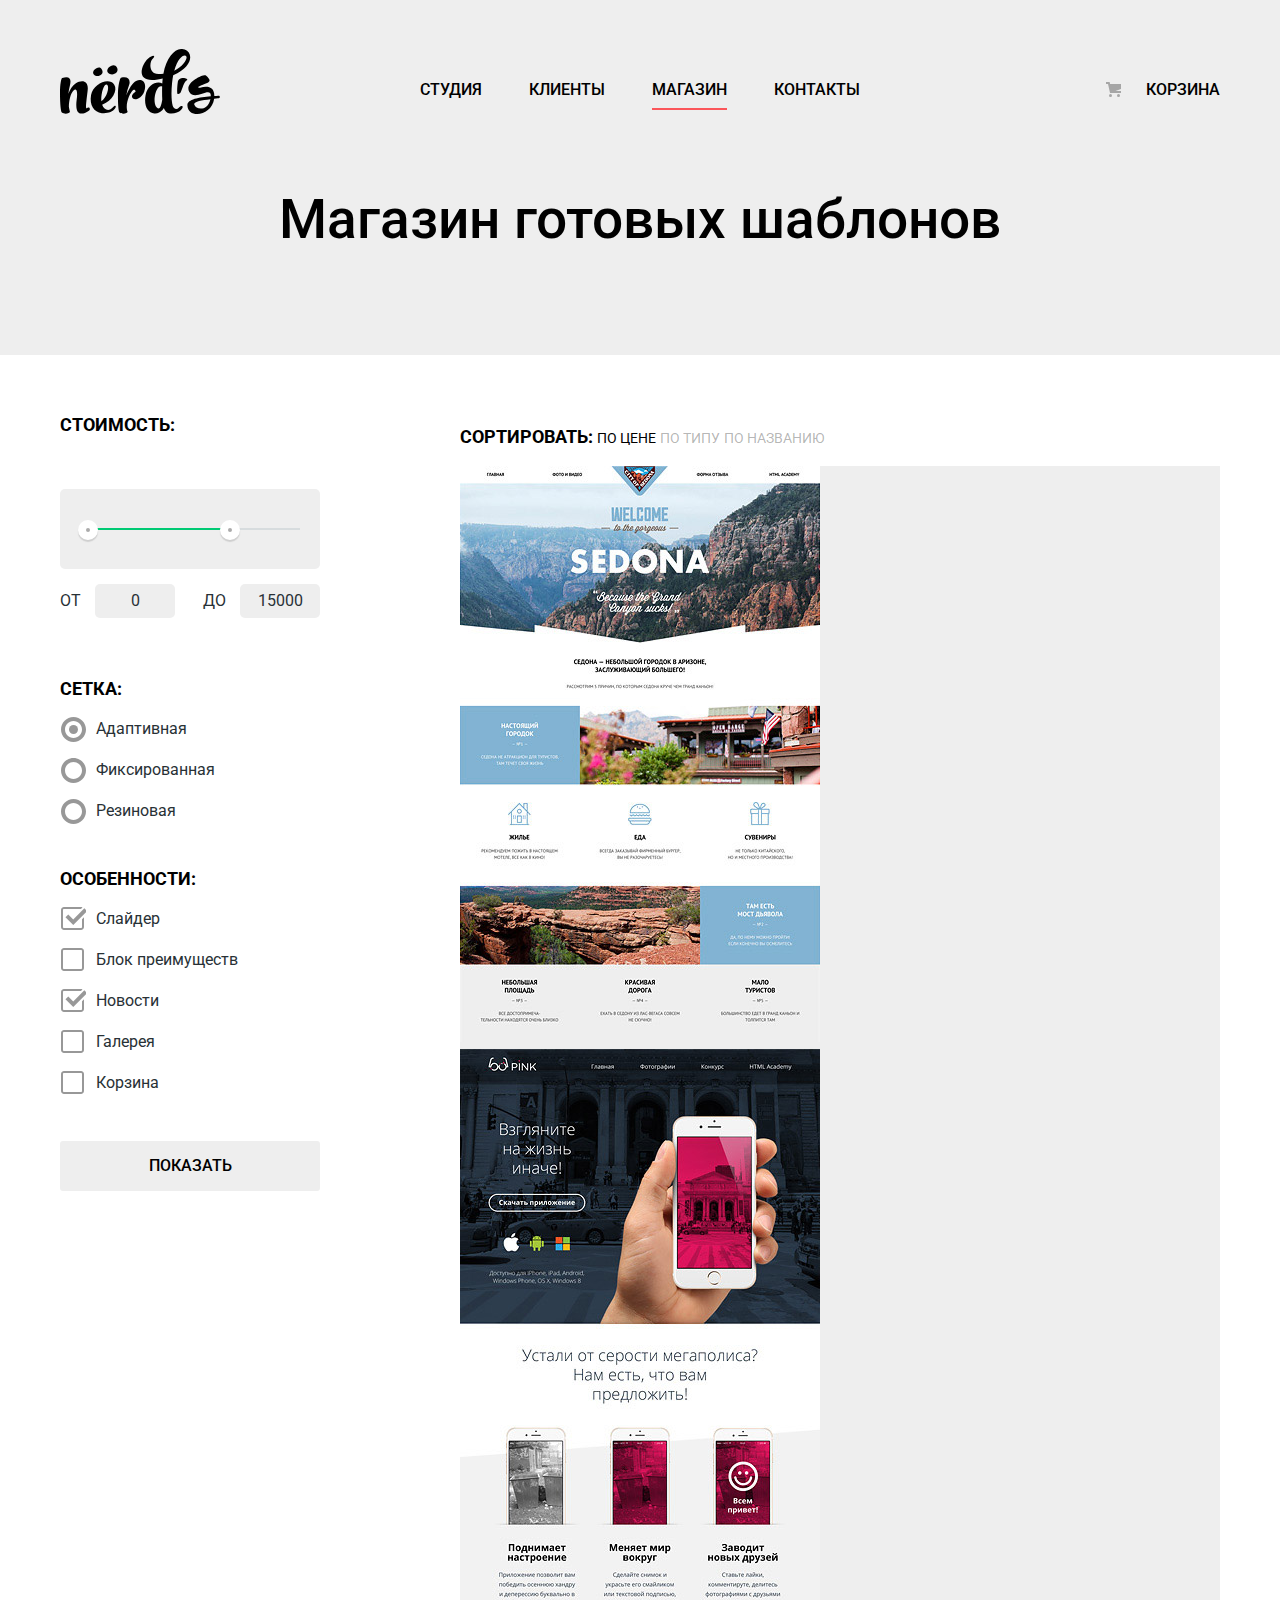
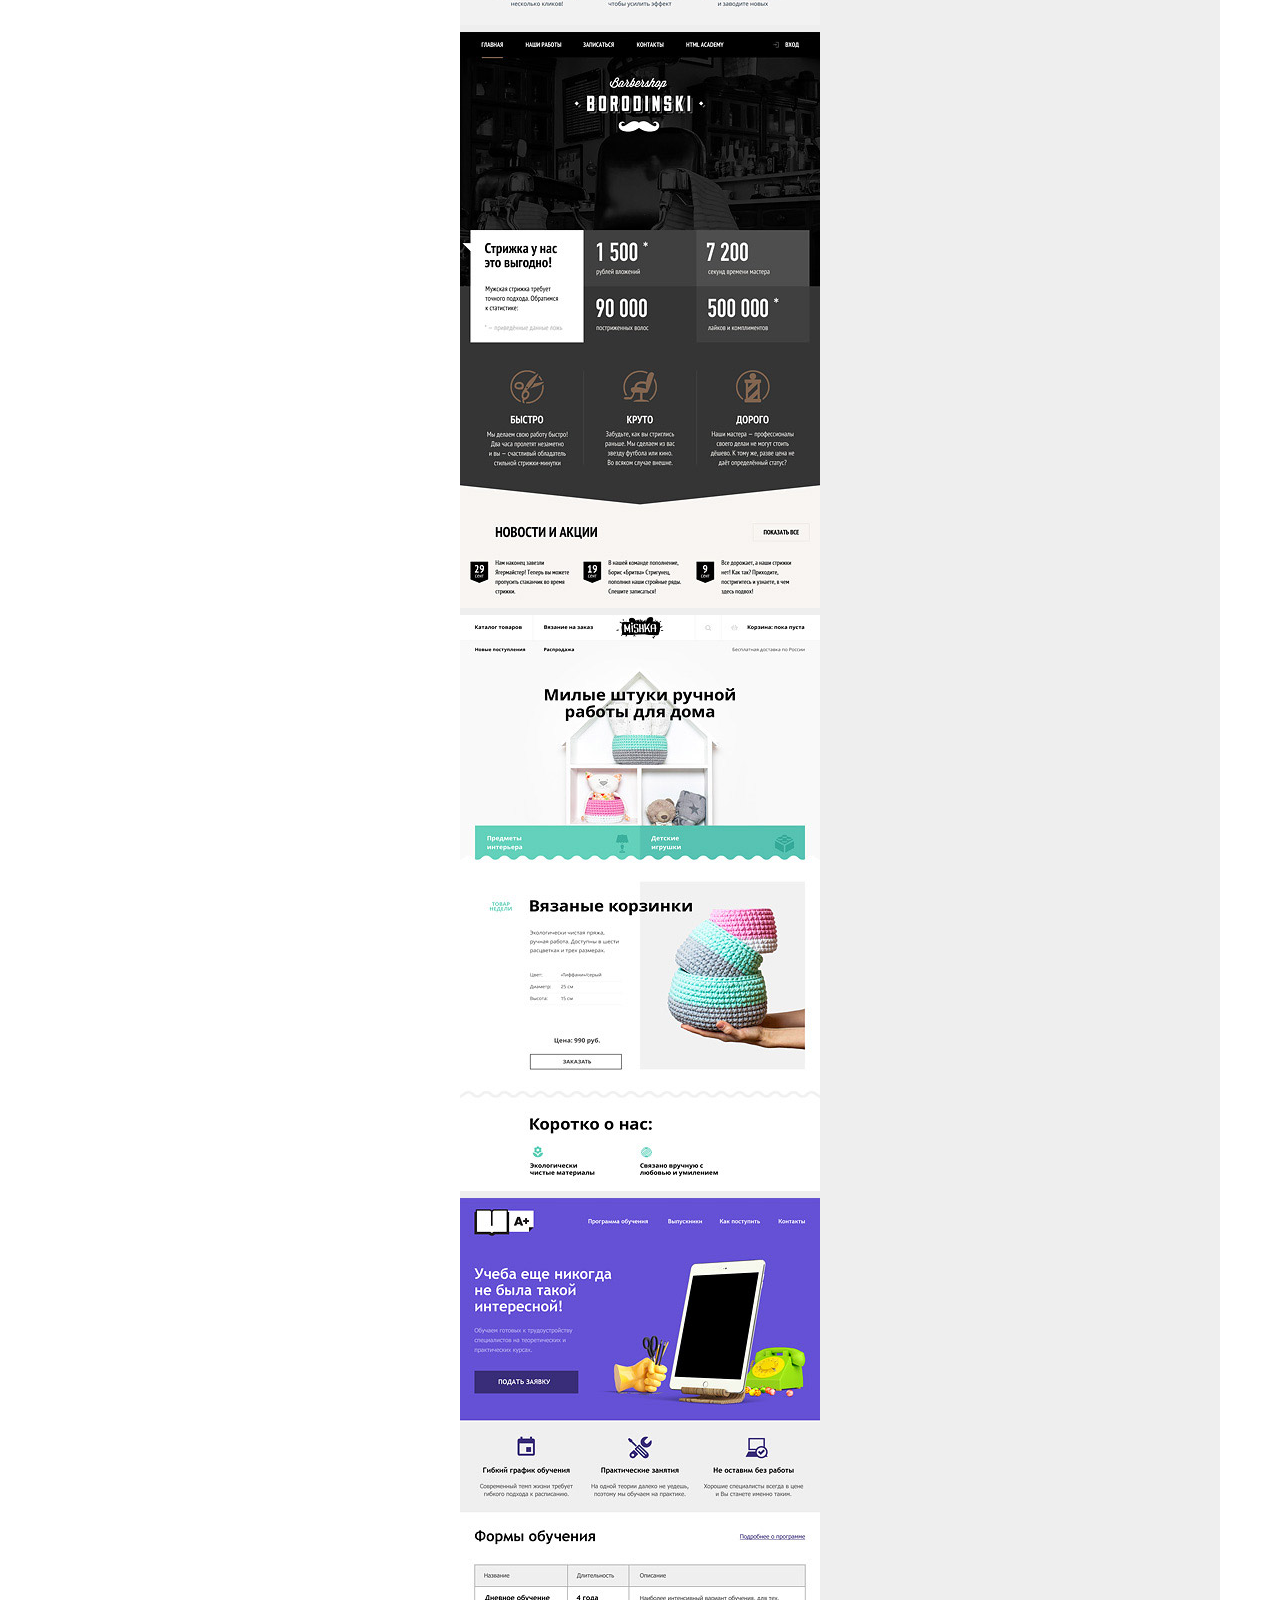
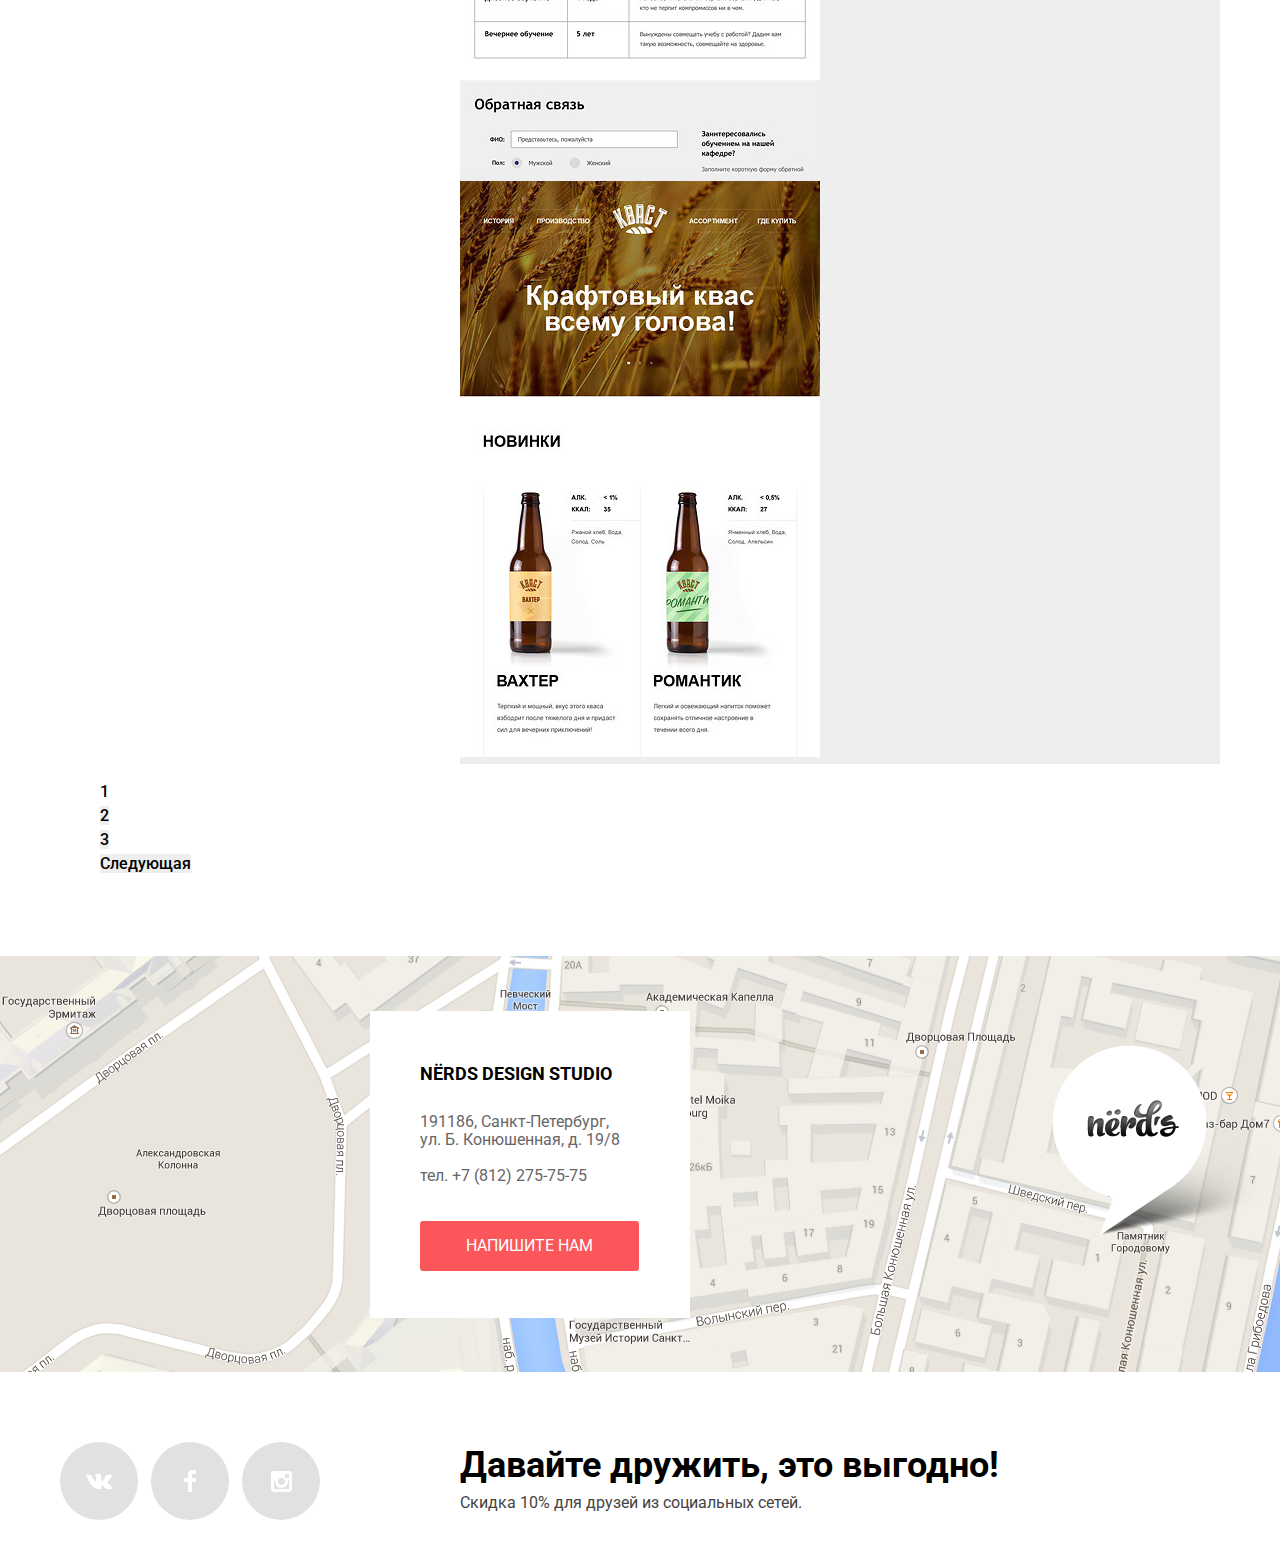
==== commit 95248ae6: "Сверстал фильтр в каталоге" ====
--- a/catalog.html
+++ b/catalog.html
@@ -36,15 +36,23 @@
           <section class="filter">
             <h2 class="visually-hidden">Фильтры</h2>
             <form action="http://echo.htmlacademy.ru" class="filter-form" method="post">
-              <fieldset>
+              <fieldset class="filter-price">
                 <legend>Стоимость:</legend>
-                <input class="filter-form-price-range" type="range" name="price-range" value="0.0">
-                <label for="price-min">От</label>
-                <input type="text" class="filter-form-price-min" id="price-min" name="price-min" value="0">
-                <label for="price-max">До</label>
-                <input type="text" class="filter-form-price-max" id="price-max" name="price-max" value="15000">
+                <div class="range-filter">
+                  <div class="range-controls">
+                    <div class="scale">
+                      <div class="bar"></div>
+                    </div>
+                    <div class="toggle toggle-min"></div>
+                    <div class="toggle toggle-max"></div>
+                  </div>
+                </div>
+                <div class="price-controls">
+                  <label class="min-price">от <input name="min-price" type="text" value="0"></label>
+                  <label class="max-price">до <input name="max-price" type="text" value="15000"></label>
+                </div>
               </fieldset>
-              <fieldset>
+              <fieldset class="filter-layout">
                 <legend>Сетка:</legend>
                 <ul>
                   <li class="filter-option">
@@ -61,7 +69,7 @@
                   </li>
                 </ul>
               </fieldset>
-              <fieldset>
+              <fieldset class="filter-features">
                 <legend>Особенности:</legend>
                 <ul>
                   <li class="filter-option">
@@ -168,16 +176,43 @@
     <footer class="main-footer">
       <section class="address">
         <img src="img/map.png" width="1440" height="416" alt="Карта с расположением офиса">
-        <h2 class="address-title">Nerds design studio</h2>
-        <p class="address-text">191186,Санкт-Петербург, ул.Б.Конюшенная, д. 19/8</p>
-        <p class="address-phone">тел. +7(812)275-75-75</p>
-        <a href="#" class="button address-button">Напишите нам</a>
+        <div class="address-block">
+          <h2 class="address-title">Nёrds design studio</h2>
+          <p class="address-text">191186, Санкт-Петербург,<br> ул. Б. Конюшенная, д. 19/8</p>
+          <p class="address-phone">тел. +7 (812) 275-75-75</p>
+          <a href="#" class="button address-button">Напишите нам</a>
+        </div>
+        <div class="map-marker"></div>
       </section>
       <section class="footer-social container">
         <div class="footer-icon-column">
-          <a class="footer-social-item" href="https://vk.com/">ВКонтакте</a>
-          <a class="footer-social-item" href="https://facebook.com/">Facebook</a>
-          <a class="footer-social-item" href="https://instagram.com/">Instagram</a>
+          <a class="footer-social-item" href="https://vk.com/">
+            <span class="visually-hidden">ВКонтакте</span>
+            <svg version="1.1" id="Layer_1" xmlns="http://www.w3.org/2000/svg" xmlns:xlink="http://www.w3.org/1999/xlink" x="0px" y="0px" width="26px" height="15px" viewBox="0 0 26 15" enable-background="new 0 0 26 15" xml:space="preserve">
+              <path fill="#FFFFFF" d="M16.138,11.51c0.956-0.309,2.18,2.04,3.483,2.939c0.978,0.681,1.727,0.534,1.727,0.534l3.473-0.05
+                c0,0,1.815-0.112,0.957-1.554c-0.071-0.12-0.503-1.069-2.585-3.022c-2.177-2.043-1.882-1.712,0.739-5.244
+                c1.597-2.153,2.236-3.468,2.036-4.028c-0.192-0.539-1.365-0.399-1.365-0.399L20.69,0.713c-0.381,0.001-0.704,0.119-0.851,0.515
+                c-0.003,0.004-0.621,1.666-1.445,3.079c-1.741,2.989-2.436,3.148-2.724,2.961c-0.661-0.433-0.494-1.737-0.494-2.664
+                c0-2.897,0.432-4.105-0.846-4.417c-0.427-0.104-0.739-0.172-1.828-0.182c-1.392-0.021-2.574,0-3.244,0.329
+                c-0.445,0.223-0.786,0.712-0.579,0.74c0.26,0.035,0.843,0.16,1.155,0.586c0.401,0.552,0.389,1.789,0.389,1.789
+                s0.229,3.411-0.54,3.834c-0.528,0.29-1.25-0.302-2.803-3.016C6.087,2.879,5.488,1.345,5.488,1.345S5.372,1.06,5.162,0.904
+                C4.912,0.719,4.562,0.66,4.562,0.66L0.848,0.684c0,0-0.558,0.016-0.763,0.262C-0.097,1.164,0.07,1.614,0.07,1.614
+                s2.909,6.881,6.203,10.347c3.02,3.182,6.452,2.971,6.452,2.971h1.555c0,0,0.469-0.054,0.709-0.312
+                c0.224-0.24,0.214-0.691,0.214-0.691S15.172,11.82,16.138,11.51z"/>
+            </svg>
+          </a>
+          <a class="footer-social-item" href="https://facebook.com/">
+            <span class="visually-hidden">Facebook</span>
+            <svg version="1.1" id="Layer_2" xmlns="http://www.w3.org/2000/svg" xmlns:xlink="http://www.w3.org/1999/xlink" x="0px" y="0px" width="12px" height="22px" viewBox="0 0 12 22" enable-background="new 0 0 12 22" xml:space="preserve">
+              <path fill="#FFFFFF" d="M12,4V0H8C5.791,0,4,1.791,4,4v4H0v4h4v10h4V12h4V8H8V4H12z"/>
+            </svg>
+          </a>
+          <a class="footer-social-item" href="https://instagram.com/">
+            <span class="visually-hidden">Instagram</span>
+            <svg enable-background="new 0 0 21 21" height="21" viewBox="0 0 21 21" width="21" xmlns="http://www.w3.org/2000/svg">
+              <path d="m18 0h-15c-1.65 0-3 1.35-3 3v15c0 1.65 1.35 3 3 3h15c1.65 0 3-1.35 3-3v-15c0-1.65-1.35-3-3-3zm-7.5 7c1.93 0 3.5 1.57 3.5 3.5s-1.57 3.5-3.5 3.5-3.5-1.57-3.5-3.5 1.57-3.5 3.5-3.5zm7.5 11h-15v-9h1.181c-.114.482-.181.983-.181 1.5 0 3.59 2.91 6.5 6.5 6.5s6.5-2.91 6.5-6.5c0-.517-.066-1.018-.181-1.5h1.181zm0-11h-4v-4h4z" fill="#fff"/>
+            </svg>
+          </a>
         </div>
         <div class="footer-text-column">
           <span class="footer-social-title">Давайте дружить, это выгодно!</span>
@@ -186,7 +221,7 @@
       </section>
     </footer>
 
-    <section class="modal modal-write-us">
+    <section class="modal modal-write-us visually-hidden">
       <h2 class="write-us-title">Напишите нам</h2>
       <form class="write-us-form" action="http://echo.htmlacademy.ru" method="post">
         <label for="write-us-name">Ваше имя:</label>
--- a/css/style.css
+++ b/css/style.css
@@ -15,7 +15,7 @@
   text-decoration: none;
 }
 
-.button {
+/*.button {
   font-family: "Roboto", Arial, sans-serif;
   font-weight: 500;
   font-size: 16px;
@@ -28,6 +28,35 @@
 
   background-color: #fb565a;
   border: none;
+}*/
+
+.button {
+  display: block;
+  width: 240px;
+  padding: 16px 0;
+
+  font-size: 16px;
+  line-height: 18px;
+  color: #ffffff;
+  text-transform: uppercase;
+  text-align: center;
+  text-decoration: none;
+
+  background-color: #fb565a;
+  border-radius: 3px;
+  border: none;
+}
+
+.button:hover,
+.button:focus {
+  background-color: #e74246;
+}
+
+.button:active {
+  color: rgba(255, 255, 255, 0.3);
+
+  background-color: #d7373b;
+  box-shadow: 0 3px rgba(0, 0, 0, 0.1) inset;
 }
 
 .container {
@@ -36,6 +65,14 @@
   padding: 0 20px;
 }
 
+.hr-line {
+  width: 1160px;
+  margin: 0 auto;
+  padding: 0;
+  height: 2px;
+  border: none;
+  background-color: #eeeeee;
+}
 .visually-hidden:not(:focus):not(:active),
 input[type="checkbox"].visually-hidden,
 input[type="radio"].visually-hidden {
@@ -57,20 +94,77 @@
 .main-navigation {
   font-size: 16px;
   line-height: 30px;
-  color: #000000;
+  font-weight: 500;
+  color: #000000;
+  text-transform: uppercase;
 
   background-color: #eeeeee;
 }
 
 .top-header {
   display: flex;
+  /*justify-content: space-between;*/
+  margin-bottom: 0;
+  padding-top: 49px;
+}
+
+.main-header-logo {
+  width: 160px;
+  height: 65px;
+}
+
+.main-header-logo:hover,
+.main-header-logo:focus {
+  opacity: 0.8;
+}
+
+.main-header-logo:active {
+  opacity: 0.3;
+}
+
+.main-menu {
+  display: flex;
+  width: 440px;
   justify-content: space-between;
-  margin-bottom: 0;
-}
-
-.main-menu,
-.cart{
+  margin: 0;
+  padding: 0;
+  padding-bottom: 4px;
+  padding-top: 26px;
+  margin-left: 200px;
   list-style: none;
+}
+
+.main-menu-current {
+  border-bottom: 2px solid #fb565a;
+}
+
+.cart {
+  margin: 0;
+  padding: 0;
+  padding-top: 26px;
+  max-width: 160px;
+  margin-left: auto;
+  list-style: none;
+}
+
+.cart a {
+  position: relative;
+  padding-left: 50px;
+}
+
+.cart a::before {
+  content: "";
+
+  position: absolute;
+  top: 2px;
+  left: 10px;
+
+  width: 15px;
+  height: 15px;
+
+  background-image: url("../img/cart-icon.svg");
+  background-repeat: no-repeat;
+  background-position: 0 0;
 }
 
 .main-menu a,
@@ -85,9 +179,16 @@
   color: #fb565a;
 }
 
+.main-menu a:active,
+.cart a:active {
+  color: rgba(0,0,0,0.3);
+}
+
 /*----- Section Slider -----*/
 
 .slider {
+  position: relative;
+
   margin-bottom: 76px;
 
   color: #000000;
@@ -99,32 +200,48 @@
   margin: 0;
   padding: 0;
   list-style: none;
+}
+
+.slider-list li {
+  display: none;
+  padding: 78px 0 80px 0;
+}
+
+.slider-list li:nth-child(1) {
+  display: block;
 }
 
 .slider-list li:nth-child(1) {
   background-image: url("../img/slide1.png");
-  background-position: top center;
+  background-position: 93% 18px;
   background-repeat: no-repeat;
 }
 
 .slider-list li:nth-child(2) {
   background-image: url("../img/slide2.png");
-  background-position: top center;
+  background-position: 100% 0;
   background-repeat: no-repeat;
 }
 
 .slider-list li:nth-child(3) {
   background-image: url("../img/slide3.png");
-  background-position: top center;
+  background-position: 100% 20px;
   background-repeat: no-repeat;
 }
 
 .slider-title {
   margin: 0;
+  margin-bottom: 27px;
   padding: 0;
 
   font-size: 55px;
   line-height: 55px;
+  font-weight: 500;
+}
+
+.slider-description {
+  margin: 0;
+  margin-bottom: 38px;
 }
 
 .slider-button:hover,
@@ -133,12 +250,71 @@
 }
 
 .slider-controls {
-  list-style: none;
+  position: absolute;
+  left: 50%;
+  bottom: 104px;
+  z-index: 100;
+
+  width: 160px;
+  height: 18px;
+
+  text-align: center;
+  font-size: 0;
+  transform: translateX(-50%);
+}
+
+.slider-controls i {
+  position: relative;
+
+  display: inline-block;
+  width: 18px;
+  height: 18px;
+  padding: 8px;
+
+  border-radius: 50%;
+  cursor: pointer;
+}
+
+.slider-controls i::after {
+  content: "";
+
+  position: absolute;
+  top: 8px;
+  left: 8px;
+  z-index: 1;
+
+  width: 18px;
+  height: 18px;
+
+  background-color: #ffffff;
+
+  border-radius: 50%;
+}
+
+.slider-controls .active::before {
+  content: "";
+
+  position: absolute;
+  left: 50%;
+  top: 50%;
+  z-index: 2;
+
+  width: 4px;
+  height: 4px;
+  margin: -4px;
+
+  background-color: inherit;
+  border: 2px solid #c1c1c1;
+  border-radius: 50%;
 }
 
 /*----- End of Section Slider -----*/
 
 /*----- Section Advantages -----*/
+
+.advantages {
+  margin-bottom: 80px;
+}
 
 .advantages-list {
   display: flex;
@@ -151,6 +327,10 @@
 
 .advatanges-item {
   width: 300px;
+}
+
+.advantages-item:last-child {
+  padding-right: 60px;
 }
 
 .advantages-title {
@@ -161,6 +341,14 @@
   text-transform: uppercase;
 }
 
+.advantages-item-description {
+  margin-bottom: 30px;
+}
+
+.advantages-button {
+  width: 160px;
+}
+
 .advantages-item:nth-child(1) a:hover,
 .advantages-item:nth-child(1) a:focus {
   background-color: #e74246;
@@ -189,13 +377,16 @@
 /*----- Section About -----*/
 
 .about {
+  margin-top: 36px;
+  margin-bottom: 50px;
   background-color: #ffffff;
   background-image: url("../img/nerds-illustration.png");
-  background-position: top right;
+  background-position: 97% 4px;
   background-repeat: no-repeat;
 }
 
 .about-main-column {
+  padding-top: 40px;
   margin-bottom: 40px;
   width: 660px;
 }
@@ -214,13 +405,23 @@
 }
 
 .about-title {
+  margin: 0;
+  padding: 0;
   font-size: 45px;
   line-height: 45px;
   font-weight: 500;
   color: #000000;
 }
 
+.about-text {
+  margin:0;
+  padding: 0;
+  padding-top: 30px;
+}
+
 .about-list-title {
+  margin: 0;
+  padding: 0;
   font-size: 16px;
   line-height: 24px;
   font-weight: 700;
@@ -229,10 +430,36 @@
 }
 
 .about-list {
+  margin: 0;
+  padding: 0;
+  padding-top: 24px;
   list-style: none;
+
+}
+
+.about-list li {
+  position: relative;
+  margin: 0;
+  padding: 0;
+  padding-left: 36px;
+  padding-bottom: 24px;
+}
+
+.about-list li::before {
+  content: "";
+
+  position: absolute;
+  left: 0;
+  top: 10px;
+  width: 25px;
+  height: 2px;
+  background-color: #fb565a;
 }
 
 .about-table-title {
+  margin: 0;
+  padding: 0;
+  padding-left: 15px;
   font-size: 16px;
   line-height: 24px;
   font-weight: 700;
@@ -240,21 +467,45 @@
   text-transform: uppercase;
 }
 
+.about-table {
+  margin-top: 47px;
+}
+
 .about-table td {
+  position: relative;
   font-size: 45px;
   font-weight: 700;
   color: #000000;
+  padding-bottom: 27px;
+  width: 120px;
+  text-align: left;
 }
 
 .about-table th {
   font-size: 16px;
+  line-height: 18px;
   font-weight: 400;
   color: #283136;
+  text-align: left;
+}
+
+.percent {
+  /*position: absolute;
+  top: -6px;
+  left: 73px;*/
+
+  font-size: 26px;
+
 }
 
 /*----- End of Section About -----*/
 
 /*----- Section Clients -----*/
+
+.clients {
+  margin-top: 45px;
+  margin-bottom: 37px;
+}
 
 .clients-list {
   display: flex;
@@ -265,11 +516,67 @@
   list-style: none;
 }
 
+.clients-item {
+  position: relative;
+  opacity: 0.2;
+}
+
+.clients-item:hover,
+.clients-item:focus {
+  opacity: 1;
+}
+
+.clients-item:active {
+  opacity: 0.1;
+}
+
+.clients-list li {
+  position: relative;
+}
+
+.clients-list li::after {
+  content: "";
+
+  position: absolute;
+  display: block;
+  top: 20px;
+  right: -20px;
+  z-index: 100;
+  width: 2px;
+  height: 52px;
+  background-color: #eeeeee;
+  opacity: 1;
+}
+
+.clients-list li:last-of-type::after {
+  display: none;
+}
+
+
 /*----- End of Section Clients -----*/
 
 /*----- Footer -----*/
 
+.main-footer {
+  margin-top: 80px;
+}
+
 /*----- Section Address -----*/
+.address {
+  position: relative;
+  margin-bottom: 70px;
+}
+
+.map-marker {
+  position: absolute;
+  top: 89px;
+  left: 1052px;
+  width: 231px;
+  height: 190px;
+  background-image: url("../img/map-marker.png");
+  background-repeat: no-repeat;
+  /*background-position: 300px 100px;*/
+}
 
 .address img {
   display: block;
@@ -277,30 +584,49 @@
   margin: 0 auto;
 }
 
-.addrress-title {
+.address-block {
+  position: absolute;
+  top: 55px;
+  left: 370px;
+  width: 270px;
+  padding-left: 50px;
+  background-color: #ffffff;
+}
+
+.address-title {
+  margin: 0;
+  padding: 0;
+  padding-top: 48px;
   font-size: 18px;
   line-height: 30px;
   font-weight: 700;
   color: #000000;
+  text-transform: uppercase;
 }
 
 .address-text,
 .address-phone {
+  margin: 0;
+  padding: 0;
   font-size: 16px;
   line-height: 18px;
   font-weight: 400;
   color: #666666;
 }
 
-/*.address-button {
-  font-size: 16px;
-  line-height: 18px;
-  font-weight: 500;
-  color: #ffffff;
-  text-transform: uppercase;
-
-  background-color: #fb565a;
-}*/
+.address-text {
+    padding-top: 24px;
+}
+
+.address-phone {
+  padding-top: 18px;
+  padding-bottom: 36px;
+}
+
+.address-button {
+  margin-bottom: 47px;
+  width: 219px;
+}
 
 .address-button:hover {
   background-color: #e74246;
@@ -310,14 +636,44 @@
 
 .footer-social {
   display: flex;
+  margin-bottom: 40px;
 }
 
 .footer-icon-column {
+  display: flex;
+  justify-content: space-between;
   width: 260px;
+}
+
+.footer-social-item {
+  display: flex;
+  justify-content: center;
+  align-items: center;
+  width: 78px;
+  height: 78px;
+  border-radius: 50%;
+
+  background-color: #e1e1e1;
+}
+
+.footer-social-item:hover,
+.footer-social-item:focus {
+  background-color: #e74246;
+}
+
+.footer-social-item:active {
+  background-color: #d7373b;
+  box-shadow: inset 0px 3px 0px 0px rgba(0, 1, 1, 0.1);
+
+}
+
+.footer-social-item:active path {
+  fill: rgba(255,255,255,0.3);
 }
 
 .footer-text-column {
   margin-left: 140px;
+  padding-top: 5px;
   width: 560px;
 }
 
@@ -330,7 +686,7 @@
 
 .footer-social-text {
   font-size: 16px;
-  line-height: 22px;
+  line-height: 38px;
   color: #444444;
 }
 
@@ -372,8 +728,14 @@
 /*----- Catalog Page -----*/
 
 .catalog-title {
+  margin: 0;
+  padding: 0;
+  padding-top: 78px;
+  padding-bottom: 108px;
+  margin-bottom: 55px;
   font-size: 55px;
   line-height: 55px;
+  font-weight: 500;
   color: #000000;
   text-align: center;
 
@@ -389,6 +751,14 @@
 .filter {
   width: 260px;
   margin-right: 140px;
+}
+
+.filter-form fieldset {
+  margin: 0;
+  padding: 0;
+  margin-bottom: 56px;
+
+  border: none;
 }
 
 .filter-form legend {
@@ -399,21 +769,223 @@
   text-transform: uppercase;
 }
 
-.price-min,
-.price-max {
+.filter-price {
+
+}
+
+.range-filter {
+  width: 260px;
+  margin-top: 49px;
+}
+
+.range-controls {
+  position: relative;
+
+  height: 41px;
+  margin-bottom: 15px;
+  padding-top: 39px;
+  padding-right: 20px;
+  padding-left: 20px;
+
+  background-color: #eeeeee;
+
+  border-radius: 5px;
+}
+
+.range-controls .scale {
+  height: 2px;
+
+  background-color: #d7dcde;
+}
+
+.range-controls .bar {
+  width: 70%;
+  height: 2px;
+
+  background-color: #00ca74;
+}
+
+.range-controls .toggle {
+  position: absolute;
+  top: 31px;
+  left: 0;
+
+  width: 4px;
+  height: 4px;
+  padding: 0;
+
+  border: 8px solid #ffffff;
+  background-color: #ababab;
+  box-shadow: 0 2px 1px 0 #cfcfcf;
+  border-radius: 50%;
+  cursor: pointer;
+}
+
+.range-controls .toggle-min {
+  left: 18px;
+}
+
+.range-controls .toggle-max {
+  left: 160px;
+}
+
+.price-controls {
+  font-size: 0;
+}
+
+.price-controls label {
+  display: inline-block;
+  width: 50%;
+
+  font-size: 16px;
   line-height: 22px;
   text-transform: uppercase;
 }
 
+.price-controls input {
+  width: 60px;
+  padding: 8px 10px;
+  margin-left: 10px;
+
+  font-family: Roboto, Arial, sans-serif;
+  font-size: 16px;
+  text-align: center;
+  color: #283136;
+
+  border: none;
+  border-radius: 5px;
+  background-color: #eeeeee;
+}
+
+.max-price {
+  text-align: right;
+}
+
 .filter-form ul {
+  margin: 0;
+  padding: 0;
+  margin-top: 15px;
+
   list-style: none;
 }
 
+.filter-option {
+  margin-bottom: 21px;
+  padding-left: 36px;
+}
+
+.filter-option:last-of-type {
+  margin-bottom: 0;
+}
+
 .filter-option label {
+  position: relative;
+
+  display: block;
+
   line-height: 20px;
+  cursor: pointer;
+  user-select: none;
+}
+
+.filter-radio + label::before {
+  content: "";
+
+  position: absolute;
+  left: -35px;
+  top: -2px;
+
+  width: 25px;
+  height: 25px;
+
+  background-image: url("../img/radio-off.svg");
+  background-repeat: no-repeat;
+  opacity: 0.4;
+}
+
+.filter-radio:checked + label::before {
+  content: "";
+
+  position: absolute;
+  left: -35px;
+  top: -2px;
+
+  width: 25px;
+  height: 25px;
+
+  background-image: url("../img/radio-on.svg");
+  background-repeat: no-repeat;
+  opacity: 0.4;
+}
+
+.filter-radio + label:hover::before,
+.filter-radio + label:focus::before {
+  opacity: 1;
+}
+
+.filter-radio:checked + label:hover::before,
+.filter-radio:checked + label:focus::before {
+  opacity: 1;
+}
+
+.filter-radio:disabled + label {
+  opacity: 0.3;
+}
+
+.filter-checkbox + label::before {
+  content: "";
+
+  position: absolute;
+  left: -35px;
+  top: -2px;
+
+  width: 25px;
+  height: 25px;
+
+  background-image: url("../img/checkbox-off.svg");
+  background-repeat: no-repeat;
+  opacity: 0.4;
+}
+
+.filter-checkbox:checked + label::before {
+  content: "";
+
+  position: absolute;
+  left: -35px;
+  top: -2px;
+
+  width: 25px;
+  height: 25px;
+
+  background-image: url("../img/checkbox-on.svg");
+  background-repeat: no-repeat;
+  opacity: 0.4;
+}
+
+.filter-checkbox + label:hover::before,
+.filter-checkbox + label:focus::before {
+  opacity: 1;
+}
+
+.filter-checkbox:checked + label:hover::before,
+.filter-checkbox:checked + label:focus::before {
+  opacity: 1;
+}
+
+.filter-checkbox:disabled + label {
+  opacity: 0.3;
+}
+
+.filter-form .filter-layout {
+  margin-bottom: 43px;
+}
+
+.filter-form .filter-features {
+  margin-bottom: 48px;
 }
 
 .button-submit {
+  width: 260px;
   line-height: 18px;
   font-weight: 500;
   color: #000000;
@@ -422,8 +994,17 @@
   background-color: #eeeeee;
 }
 
-.button-submit:hover {
+.button-submit:hover,
+.button-submit:focus {
   background-color: #dfdfdf;
+}
+
+.button-submit:active {
+  color: rgba(0, 0, 0, 0.3);
+
+  background-color: #d5d5d5;
+  box-shadow: 0 3px rgba(0, 0, 0, 0.1) inset;
+  outline: none;
 }
 
 /*----- End of Section Filter -----*/
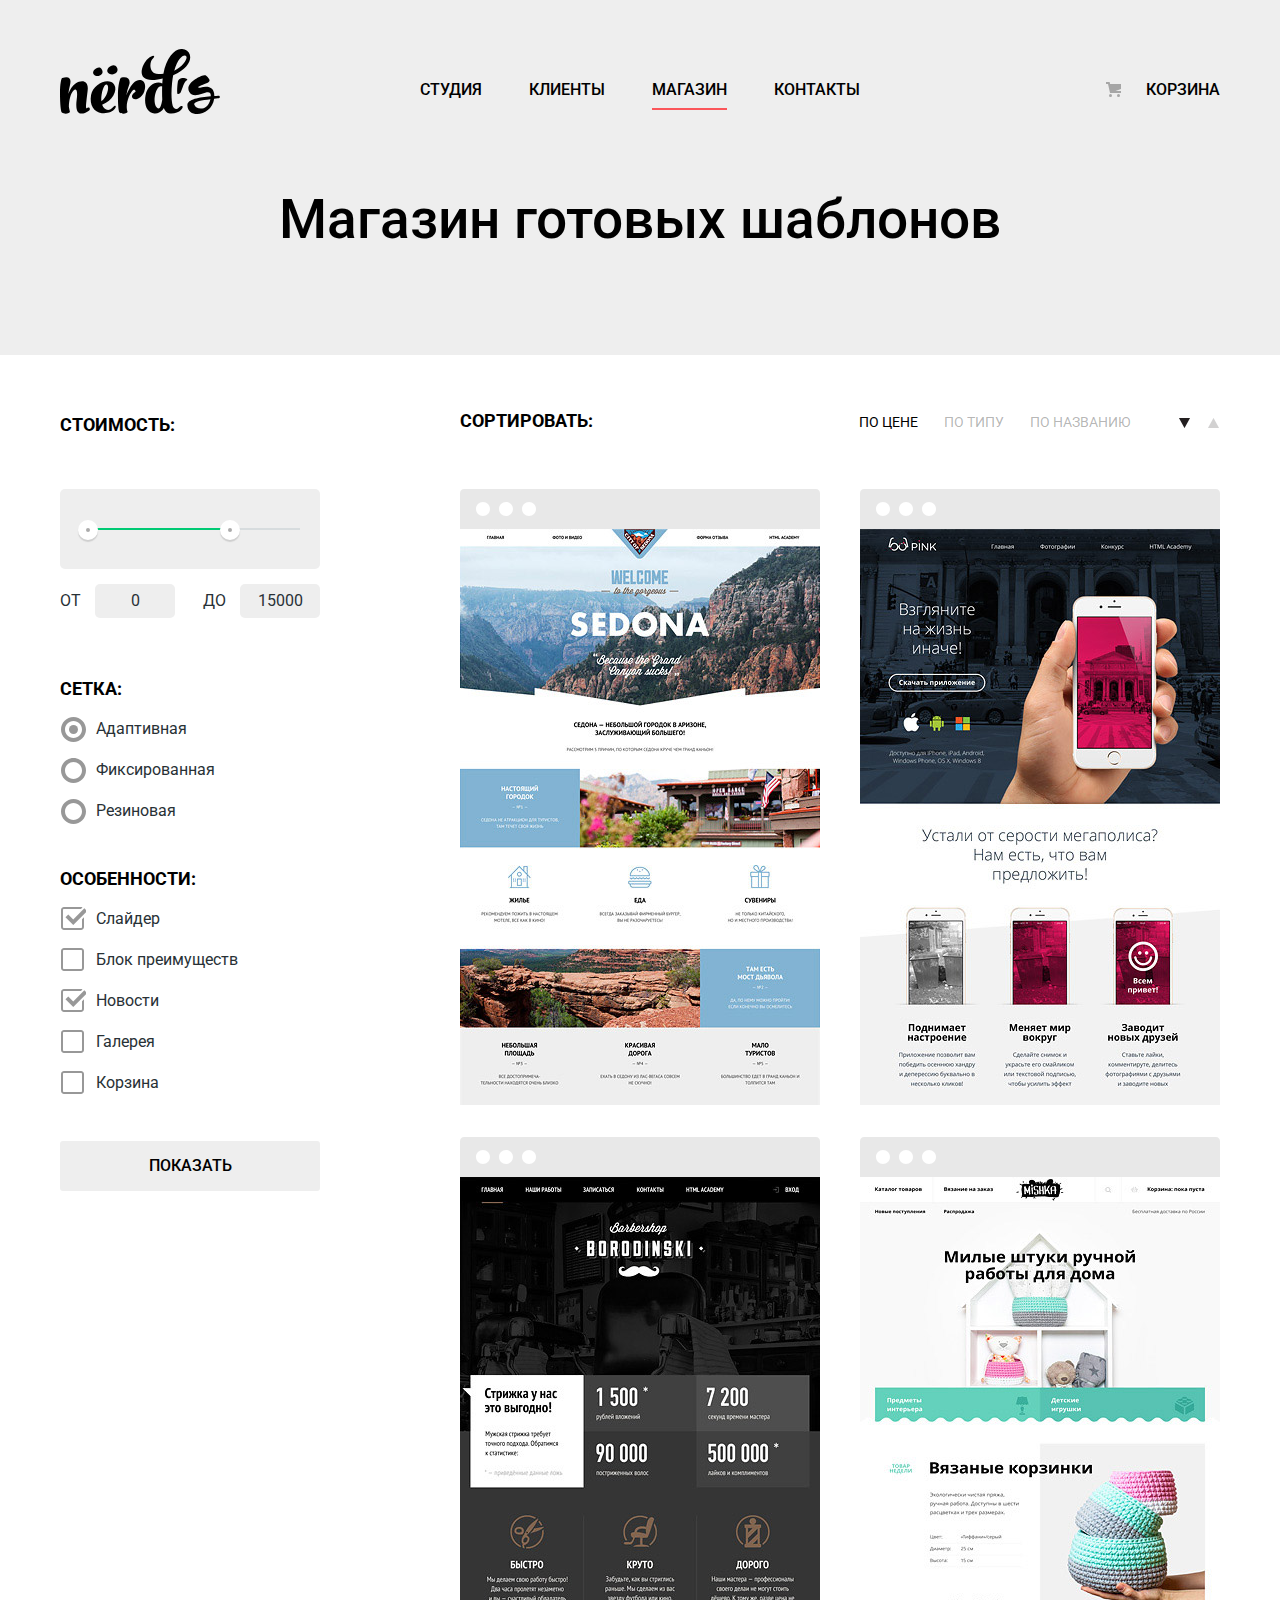
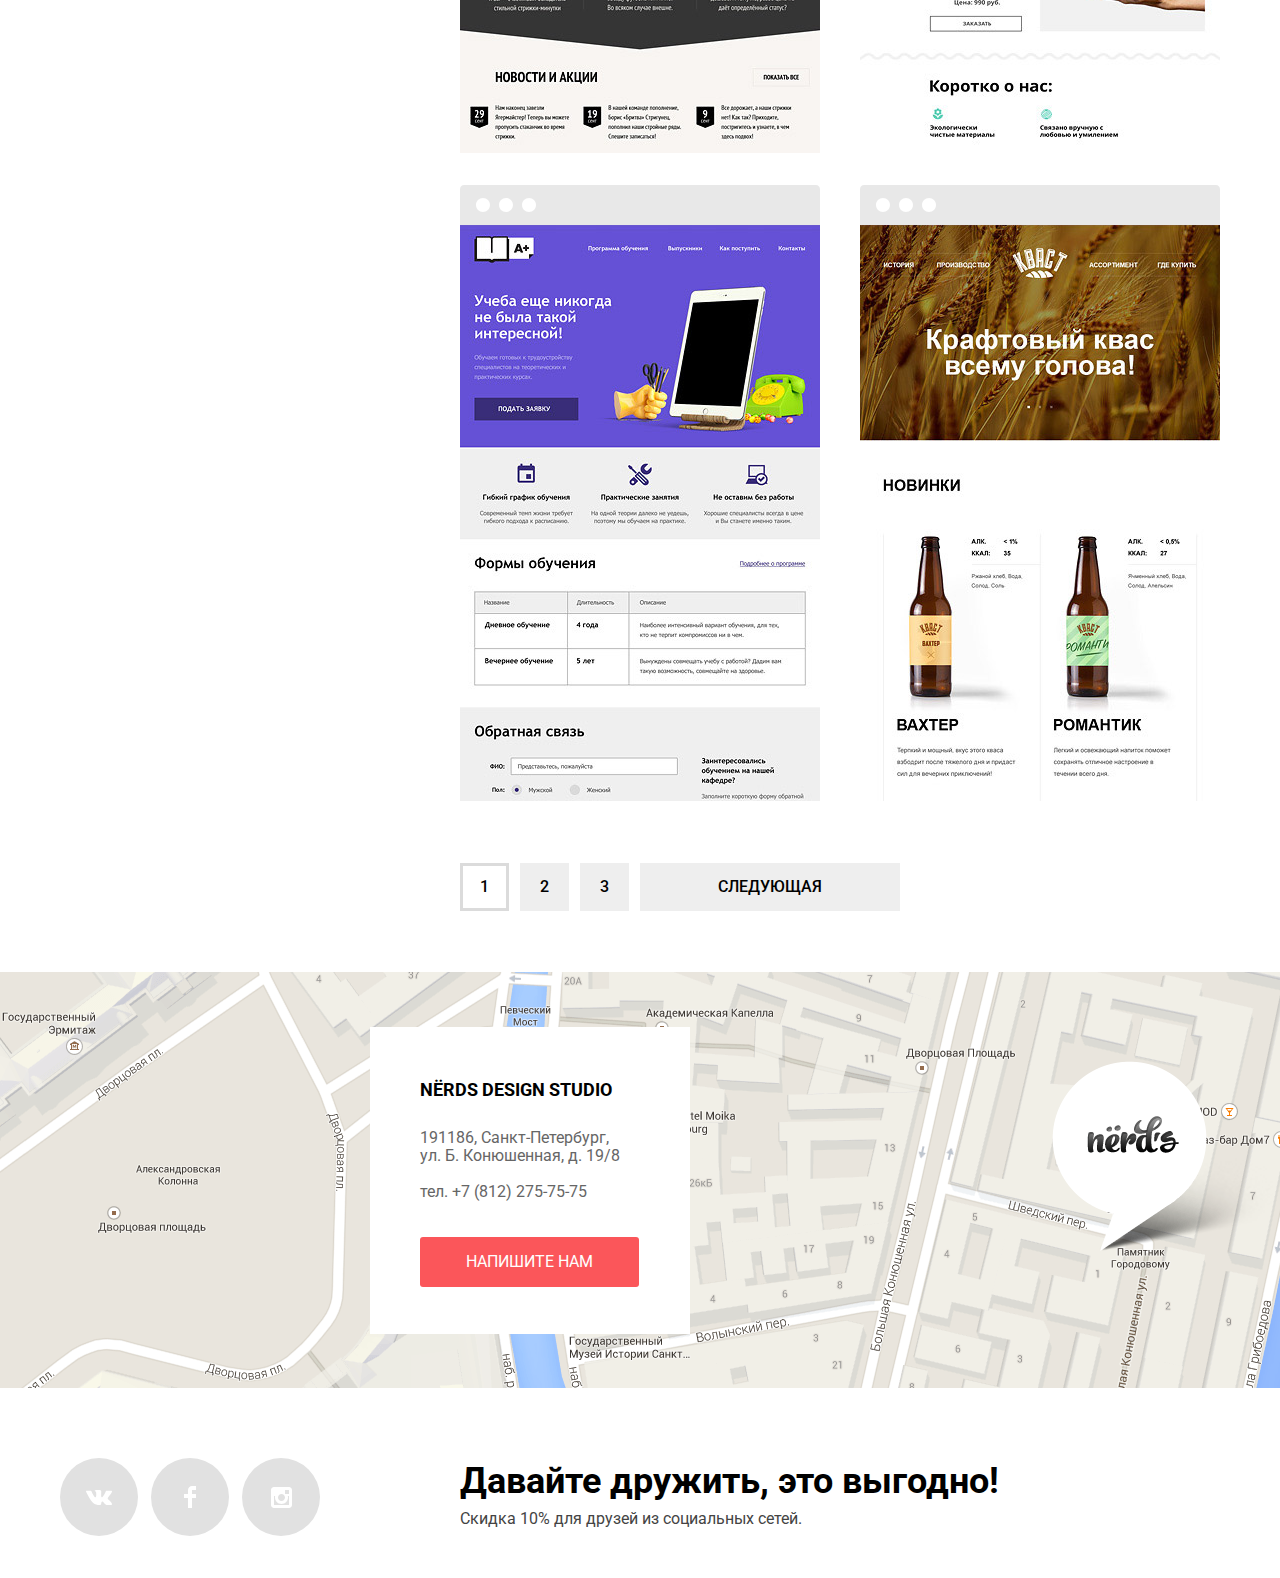
==== commit 803978ba: "Закончил верстку" ====
--- a/catalog.html
+++ b/catalog.html
@@ -105,75 +105,78 @@
               <a href="#" class="sort-by active-sort-by">По цене</a>
               <a href="#" class="sort-by">По типу</a>
               <a href="#" class="sort-by">По названию</a>
-              <a href="#" class="visually-hidden sort-direction active-sort-direction">По возрастанию</a>
-              <a href="#" class="visually-hidden sort-direction">По убыванию</a>
+              <a href="#" class="sort-direction sort-down active-sort-direction">
+                <span class="visually-hidden">По убыванию</span>
+              </a>
+              <a href="#" class="sort-direction sort-up">
+                <span class="visually-hidden">По возрастанию</span>
+              </a>
             </p>
             <ul class="catalog-list">
-              <li>
+              <li class="active-catalog-item">
                 <a href="#"><img src="img/img-sedona.jpg" width="360" height="576" alt="Sedona"></a>
-                <div class="visually-hidden catalog-item">
+                <div class="catalog-item">
                   <h3 class="catalog-item-title">Sedona</h3>
-                  <p class="catalog-item-description">Информационный сайт для туристов</p>
-                  <p class="button catalog-item-price">9900 руб.</p>
+                  <p class="catalog-item-description">Информационный сайт<br> для туристов</p>
+                  <a href="" class="button catalog-item-price">9900 руб.</a>
                 </div>
               </li>
               <li>
                 <a href="#"><img src="img/img-pink.jpg" width="360" height="576" alt="Pink App"></a>
-                <div class="visually-hidden catalog-item">
+                <div class="catalog-item">
                   <h3 class="catalog-item-title">Pink App</h3>
-                  <p class="catalog-item-description">Продуктовый лендинг приложения для iOS и Android</p>
+                  <p class="catalog-item-description">Продуктовый лендинг<br> приложения для iOS и Android</p>
                   <p class="button catalog-item-price">9900 руб.</p>
                 </div>
               </li>
               <li>
                 <a href="#"><img src="img/img-barbershop.jpg" width="360" height="576" alt="Barbershop"></a>
-                <div class="visually-hidden catalog-item">
+                <div class="catalog-item">
                   <h3 class="catalog-item-title">Barbershop</h3>
-                  <p class="catalog-item-description">Сайт салона красоты. Для мужчин, да.</p>
+                  <p class="catalog-item-description">Сайт салона красоты.<br> Для мужчин, да.</p>
                   <p class="button catalog-item-price">9900 руб.</p>
                 </div>
               </li>
               <li>
                 <a href="#"><img src="img/img-mishka.jpg" width="360" height="576" alt="Mishka"></a>
-                <div class="visually-hidden catalog-item">
+                <div class="catalog-item">
                   <h3 class="catalog-item-title">Mishka</h3>
-                  <p class="catalog-item-description">Интернет-магазин вязаных игрушек</p>
+                  <p class="catalog-item-description">Интернет-магазин<br> вязаных игрушек</p>
                   <p class="button catalog-item-price">9900 руб.</p>
                 </div>
               </li>
               <li>
                 <a href="#"><img src="img/img-aplus.jpg" width="360" height="576" alt="A Plus"></a>
-                <div class="visually-hidden catalog-item">
+                <div class="catalog-item">
                   <h3 class="catalog-item-title">A Plus</h3>
-                  <p class="catalog-item-description">Лендинг курсов повышения квалификации</p>
+                  <p class="catalog-item-description">Лендинг курсов повышения<br> квалификации</p>
                   <p class="button catalog-item-price">9900 руб.</p>
                 </div>
               </li>
               <li>
                 <a href="#"><img src="img/img-kvast.jpg" width="360" height="576" alt="Кваст"></a>
-                <div class="visually-hidden catalog-item">
+                <div class="catalog-item">
                   <h3 class="catalog-item-title">Кваст</h3>
-                  <p class="catalog-item-description">Промо-сайт производителя крафтового кваса</p>
-                  <p class="button catalog-item-price">9900 руб.</p>
-                </div>
-              </li>
+                  <p class="catalog-item-description">Промо-сайт производителя<br> крафтового кваса</p>
+                  <p class="button catalog-item-price">9900 руб.</p>
+                </div>
+              </li>
+            </ul>
+            <ul class="pagination-list">
+              <li class="pagination-item-current pagination-item"><a href="#">1</a></li>
+              <li class="pagination-item"><a href="#">2</a></li>
+              <li class="pagination-item"><a href="#">3</a></li>
+              <li class="pagination-item pagination-item-next"><a href="#">Следующая</a></li>
             </ul>
           </section>
         </div>
 
-        <section class="pagination">
-          <ul class="pagination-list">
-            <li class="pagination-item-current pagination-item"><a href="#">1</a></li>
-            <li class="pagination-item"><a href="#">2</a></li>
-            <li class="pagination-item"><a href="#">3</a></li>
-            <li class="pagination-item-next pagination-item"><a href="#">Следующая</a></li>
-          </ul>
-        </section>
+
       </div>
 
     </main>
 
-    <footer class="main-footer">
+    <footer class="main-footer catalog-footer">
       <section class="address">
         <img src="img/map.png" width="1440" height="416" alt="Карта с расположением офиса">
         <div class="address-block">
@@ -221,16 +224,26 @@
       </section>
     </footer>
 
-    <section class="modal modal-write-us visually-hidden">
+    <section class="modal-write-us">
       <h2 class="write-us-title">Напишите нам</h2>
       <form class="write-us-form" action="http://echo.htmlacademy.ru" method="post">
-        <label for="write-us-name">Ваше имя:</label>
-        <input type="text" id="write-us-name" name="name" value="" placeholder="Имя Фамилия">
-        <label for="write-us-email">Ваш e-mail:</label>
-        <input type="email" id="write-us-email" name="email" value="" placeholder="email@example.com">
-        <label for="write-us-text">Текст письма:</label>
-        <textarea id="write-us-text" name="text" placeholder="В свободной форме"></textarea>
-        <button class="button" type="submit">Отправить</button>
+        <div class="name-email">
+          <label class="write-us-name-label">
+            Ваше имя:<br>
+            <input type="text" id="write-us-name" name="name" value="" placeholder="Имя Фамилия">
+          </label>
+
+          <label for="write-us-email">
+            Ваш e-mail:<br>
+            <input type="email" id="write-us-email" name="email" value="" placeholder="email@example.com">
+          </label>
+        </div>
+
+        <label for="write-us-text">
+          Текст письма:<br>
+          <textarea id="write-us-text" name="text" placeholder="В свободной форме"></textarea>
+        </label>
+        <button class="button modal-button" type="submit">Отправить</button>
       </form>
       <button class="modal-close">Закрыть</button>
     </section>
--- a/css/style.css
+++ b/css/style.css
@@ -1015,7 +1015,14 @@
   flex-grow: 1;
 }
 
+.catalog-sort {
+  position: relative;
+  margin: 0;
+  padding: 0;
+  margin-bottom: 30px;
+}
 .catalog-sort-title {
+  padding-right: 262px;
   font-size: 18px;
   line-height: 18px;
   font-weight: 700;
@@ -1024,6 +1031,7 @@
 }
 
 .sort-by {
+  padding-right: 22px;
   font-size: 14px;
   line-height: 18px;
   text-transform: uppercase;
@@ -1040,17 +1048,96 @@
   color: #000000;
 }
 
+.sort-direction {
+  position: absolute;
+ /* display: block;*/
+
+  top: 8px;
+
+  width: 11px;
+  height: 10px;
+
+  background-repeat: no-repeat;
+  background-position: center;
+
+  opacity: 0.2;
+}
+
+.sort-direction:hover,
+.sort-direction:focus {
+  opacity: 0.6;
+}
+
+.sort-direction:active,
+.active-sort-direction {
+  opacity: 1;
+}
+.sort-down {
+  right: 30px;
+  background-image: url("../img/icon-down-dir.png");
+}
+
+.sort-up {
+  right: 1px;
+  background-image: url("../img/icon-up-dir.png");
+}
+
 .catalog-list {
-  margin: 0;
-  padding: 0;
+  display: flex;
+  flex-wrap: wrap;
+  justify-content: space-between;
+  margin: 0;
+  padding: 0;
+  margin-bottom: 55px;
+
+  width: 760px;
   list-style: none;
 }
 
 .catalog-list li {
+  position: relative;
+  padding-top: 25px;
+  width: 360px;
+}
+
+.catalog-list li::before {
+  content: "";
+
+  display: block;
+  width: 360px;
+  height: 40px;
+
+  background-image: url("../img/browser.svg");
+  background-repeat: no-repeat;
+  opacity: 0.12;
+}
+
+.catalog-list li:hover::before,
+.catalog-list li:focus::before,
+.active-catalog-item {
+  opacity: 1;
+}
+
+.catalog-item {
+  display: none;
+  position: absolute;
+  top: 410px;
+  width: 360px;
+  z-index: 1;
+
   background-color: #eeeeee;
 }
 
+.catalog-list li:hover .catalog-item,
+.catalog-list li:focus .catalog-item,
+.active-catalog-item {
+  display:block;
+}
+
 .catalog-item-title {
+  margin: 0;
+  padding: 0;
+  padding-top: 26px;
   font-size: 18px;
   line-height: 30px;
   font-weight: 700;
@@ -1060,20 +1147,45 @@
 }
 
 .catalog-item-description {
+  margin: 0;
+  padding: 0;
+  margin-bottom: 30px;
+  padding-top: 15px;
   line-height: 18px;
   color: #666666;
   text-align: center;
 }
 
+.catalog-item-price {
+  margin: 0 auto;
+  margin-bottom: 43px;
+  width: 200px;
+}
+
 /*----- End of Section Catalog -----*/
 
 /*----- Section Pagination -----*/
 
 .pagination-list {
+  display: flex;
+  flex-wrap: wrap;
+  margin: 0;
+  padding: 0;
+  margin-bottom: 10px;
   list-style: none;
 }
 
+.pagination-item {
+  margin-right: 11px;
+}
+
+.pagination-item:last-child {
+  margin-right: 0;
+}
+
 .pagination-item a {
+  display: block;
+  padding: 15px 20px;
   line-height: 18px;
   font-weight: 500;
   color: #000000;
@@ -1081,12 +1193,123 @@
   background-color: #eeeeee;
 }
 
-.pagination-item a:hover {
+.pagination-item a:hover,
+.pagination-item a:focus {
+  padding: 15px 20px;
   background-color: #dfdfdf;
+  border: none;
+}
+
+.pagination-item a:active {
+  color: rgba(0, 0, 0, 0.3);
+
+  background-color: #d5d5d5;
+  box-shadow: 0 3px rgba(0, 0, 0, 0.1) inset;
+  outline: none;
 }
 
 .pagination-item-current a {
+  padding: 12px 17px;
   background-color: #ffffff;
+  border: 3px solid #dbdbdb;
+}
+
+.pagination-item-next {
+  width: 260px;
+}
+
+.pagination-item-next a {
+  text-transform: uppercase;
+  margin: 0 auto;
+  text-align: center;
 }
 
 /*----- End of Section Pagination -----*/
+
+.catalog-footer {
+  margin-top: 51px;
+}
+
+/*----- Section Modal -----*/
+
+.modal-write-us {
+  display: none;
+  position: fixed;
+  bottom: 180px;
+  left: 50%;
+
+  margin-left: -480px;
+  width: 760px;
+  padding-left: 100px;
+  padding-right: 100px;
+  padding-top: 58px;
+  padding-bottom: 83px;
+
+  background-color: #ffffff;
+  box-shadow: 0 20px 40px rgba(0,0,0,0.75);
+}
+
+.write-us-title {
+  margin: 0;
+  padding: 0;
+  margin-bottom: 40px;
+  padding-top: 10px;
+  font-size: 45px;
+  line-height: 45px;
+  font-weight: 500;
+  color: #000000;
+}
+
+.name-email {
+  display: flex;
+  justify-content: space-between;
+  margin-bottom: 27px;
+}
+
+.write-us-form label {
+  margin-bottom: 5px;
+}
+
+.write-us-form input[type="text"],
+.write-us-form input[type="email"] {
+  width: 322px;
+  font: inherit;
+  font-size: 16px;
+  line-height: 18px;
+  font-weight: 400;
+  margin-top: 10px;
+  padding: 13px 17px;
+  border: 2px solid #d7dcde;
+}
+
+.write-us-form textarea {
+  margin-top: 6px;
+  margin-bottom: 40px;
+  padding: 13px 17px;
+  width: 725px;
+  height: 90px;
+  resize: none;
+  border: 2px solid #d7dcde;
+}
+
+.modal-button {
+  width: 260px;
+  margin-bottom: 10px;
+}
+
+.modal-close {
+  position: absolute;
+  font-size: 0;
+  top: 80px;
+  right: 90px;
+  width: 21px;
+  height: 21px;
+  border: 0;
+  cursor: pointer;
+
+  background-image: url("../img/close-cross.svg");
+  background-repeat: no-repeat;
+  background-color: #ffffff;
+}
+
+/*----- End of Section Modal -----*/
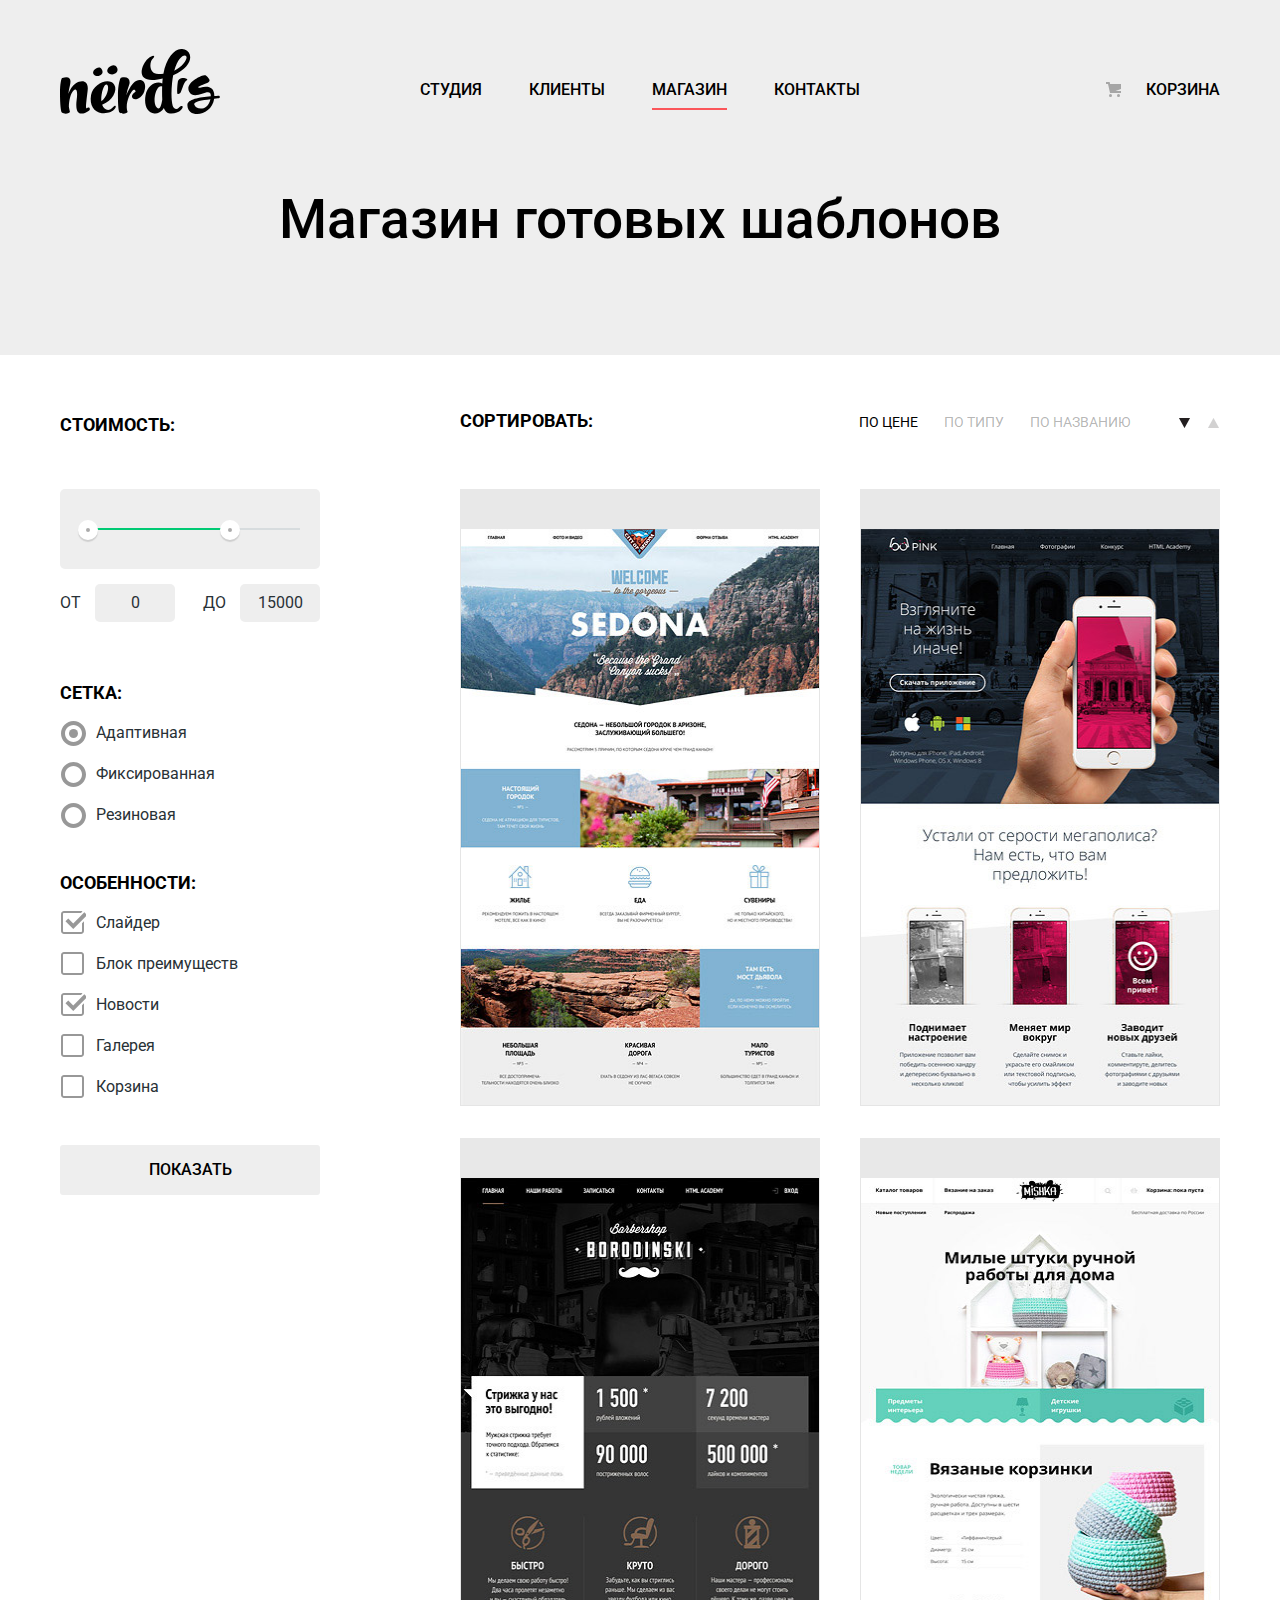
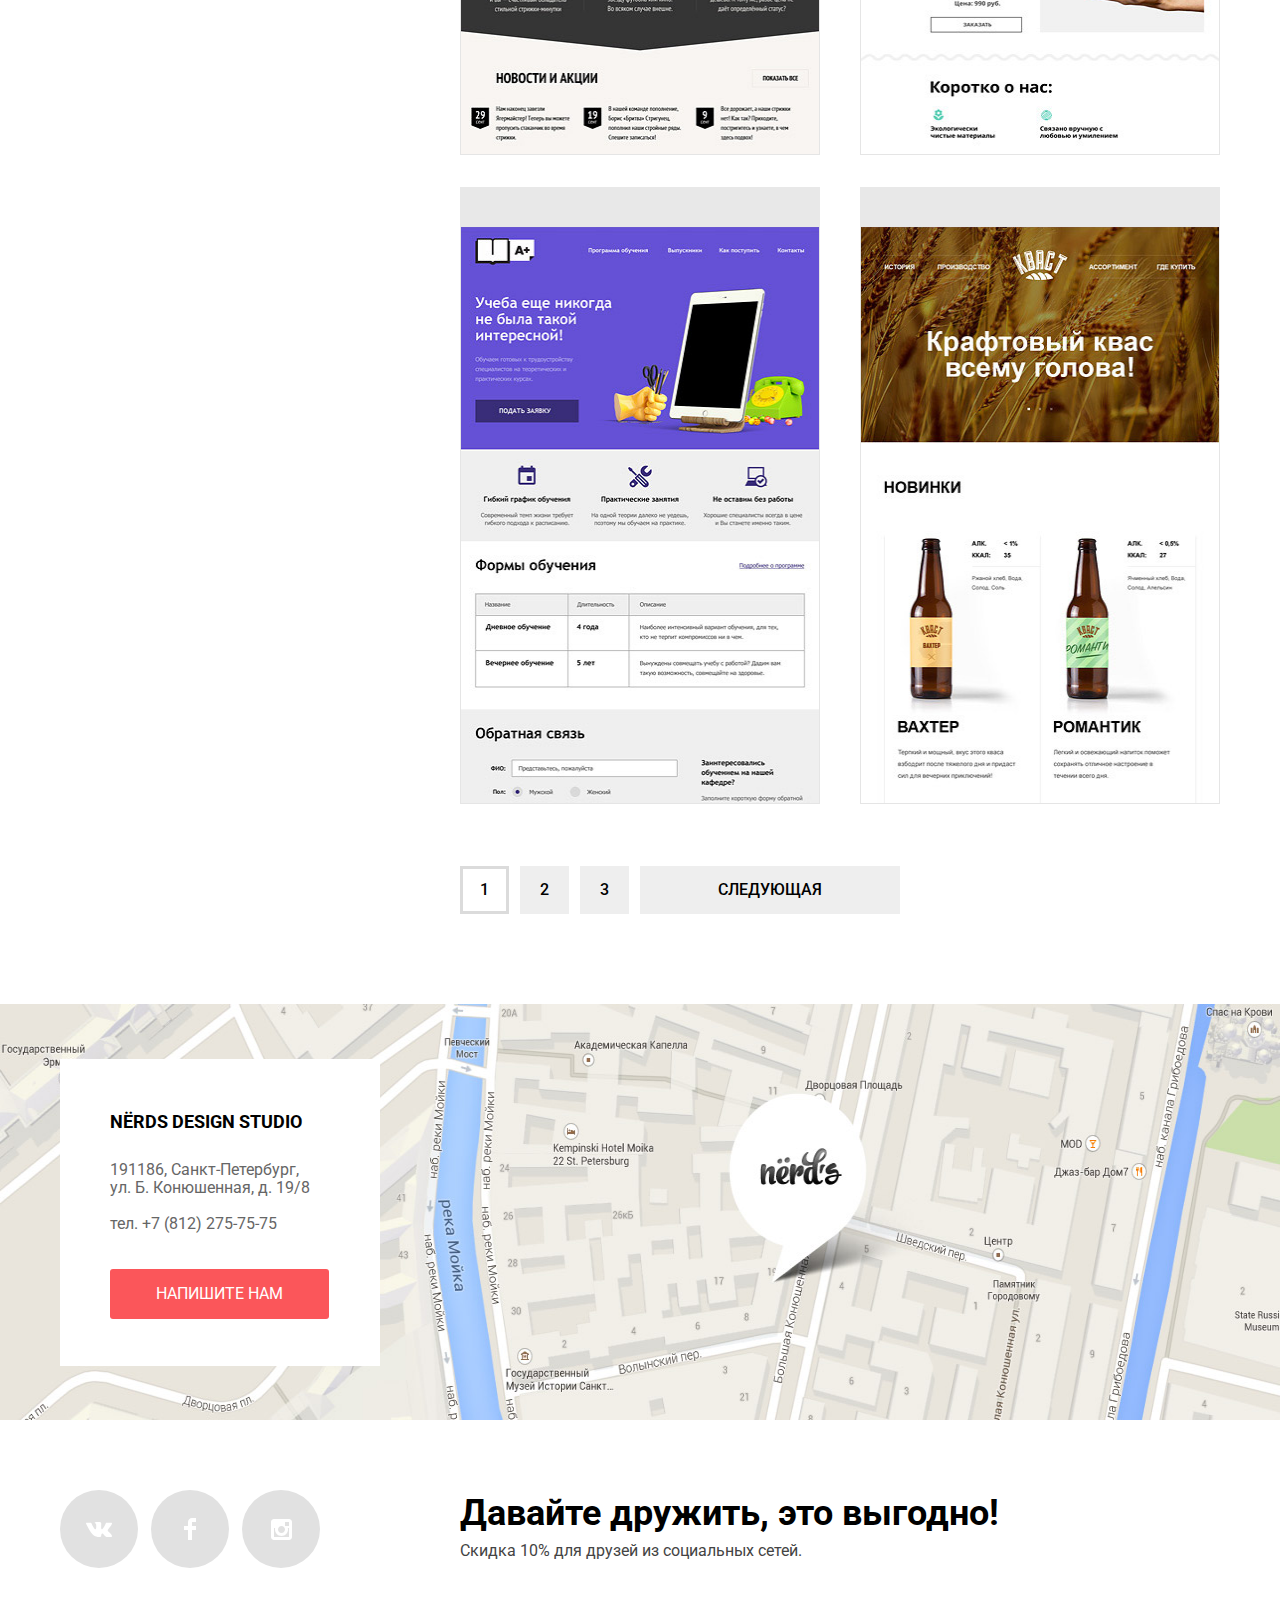
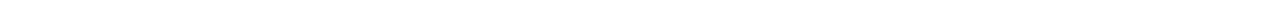
==== commit 65ab1ce2: "Устранил часть замечаний" ====
--- a/catalog.html
+++ b/catalog.html
@@ -114,7 +114,7 @@
             </p>
             <ul class="catalog-list">
               <li class="active-catalog-item">
-                <a href="#"><img src="img/img-sedona.jpg" width="360" height="576" alt="Sedona"></a>
+                <a class="catalog-image" href="#"><img src="img/img-sedona.jpg" width="358" height="576" alt="Sedona"></a>
                 <div class="catalog-item">
                   <h3 class="catalog-item-title">Sedona</h3>
                   <p class="catalog-item-description">Информационный сайт<br> для туристов</p>
@@ -122,7 +122,7 @@
                 </div>
               </li>
               <li>
-                <a href="#"><img src="img/img-pink.jpg" width="360" height="576" alt="Pink App"></a>
+                <a class="catalog-image" href="#"><img src="img/img-pink.jpg" width="358" height="576" alt="Pink App"></a>
                 <div class="catalog-item">
                   <h3 class="catalog-item-title">Pink App</h3>
                   <p class="catalog-item-description">Продуктовый лендинг<br> приложения для iOS и Android</p>
@@ -130,7 +130,7 @@
                 </div>
               </li>
               <li>
-                <a href="#"><img src="img/img-barbershop.jpg" width="360" height="576" alt="Barbershop"></a>
+                <a class="catalog-image" href="#"><img src="img/img-barbershop.jpg" width="358" height="576" alt="Barbershop"></a>
                 <div class="catalog-item">
                   <h3 class="catalog-item-title">Barbershop</h3>
                   <p class="catalog-item-description">Сайт салона красоты.<br> Для мужчин, да.</p>
@@ -138,7 +138,7 @@
                 </div>
               </li>
               <li>
-                <a href="#"><img src="img/img-mishka.jpg" width="360" height="576" alt="Mishka"></a>
+                <a class="catalog-image" href="#"><img src="img/img-mishka.jpg" width="358" height="576" alt="Mishka"></a>
                 <div class="catalog-item">
                   <h3 class="catalog-item-title">Mishka</h3>
                   <p class="catalog-item-description">Интернет-магазин<br> вязаных игрушек</p>
@@ -146,7 +146,7 @@
                 </div>
               </li>
               <li>
-                <a href="#"><img src="img/img-aplus.jpg" width="360" height="576" alt="A Plus"></a>
+                <a class="catalog-image" href="#"><img src="img/img-aplus.jpg" width="358" height="576" alt="A Plus"></a>
                 <div class="catalog-item">
                   <h3 class="catalog-item-title">A Plus</h3>
                   <p class="catalog-item-description">Лендинг курсов повышения<br> квалификации</p>
@@ -154,7 +154,7 @@
                 </div>
               </li>
               <li>
-                <a href="#"><img src="img/img-kvast.jpg" width="360" height="576" alt="Кваст"></a>
+                <a class="catalog-image" href="#"><img src="img/img-kvast.jpg" width="358" height="576" alt="Кваст"></a>
                 <div class="catalog-item">
                   <h3 class="catalog-item-title">Кваст</h3>
                   <p class="catalog-item-description">Промо-сайт производителя<br> крафтового кваса</p>
@@ -176,17 +176,22 @@
 
     </main>
 
-    <footer class="main-footer catalog-footer">
+    <footer class="main-footer">
       <section class="address">
-        <img src="img/map.png" width="1440" height="416" alt="Карта с расположением офиса">
-        <div class="address-block">
-          <h2 class="address-title">Nёrds design studio</h2>
-          <p class="address-text">191186, Санкт-Петербург,<br> ул. Б. Конюшенная, д. 19/8</p>
-          <p class="address-phone">тел. +7 (812) 275-75-75</p>
-          <a href="#" class="button address-button">Напишите нам</a>
-        </div>
-        <div class="map-marker"></div>
+        <p class="map">
+          <img src="img/map.jpg" width="1440" height="416" alt="Карта с расположением офиса">
+        </p>
+        <div class="jsmap" id="map"></div>
+        <div class="container address-container">
+          <div class="address-block">
+            <h2 class="address-title">Nёrds design studio</h2>
+            <p class="address-text">191186, Санкт-Петербург,<br> ул. Б. Конюшенная, д. 19/8</p>
+            <p class="address-phone">тел. +7 (812) 275-75-75</p>
+            <a href="#" class="button address-button">Напишите нам</a>
+          </div>
+        </div>
       </section>
+
       <section class="footer-social container">
         <div class="footer-icon-column">
           <a class="footer-social-item" href="https://vk.com/">
@@ -248,5 +253,8 @@
       <button class="modal-close">Закрыть</button>
     </section>
 
+    <script src="https://api-maps.yandex.ru/2.1/?lang=ru_RU" type="text/javascript"></script>
+    <script src="js/script.js">
+    </script>
   </body>
 </html>
--- a/css/style.css
+++ b/css/style.css
@@ -1,6 +1,8 @@
 body {
   margin: 0;
   padding: 0;
+  min-width: 1200px;
+  overflow-x: hidden;
 
   font-family: "Roboto", Arial, sans-serif;
   font-weight: 400;
@@ -14,21 +16,6 @@
 a {
   text-decoration: none;
 }
-
-/*.button {
-  font-family: "Roboto", Arial, sans-serif;
-  font-weight: 500;
-  font-size: 16px;
-  line-height: 18px;
-
-  text-align: center;
-  color: #ffffff;
-  vertical-align: middle;
-  text-transform: uppercase;
-
-  background-color: #fb565a;
-  border: none;
-}*/
 
 .button {
   display: block;
@@ -103,7 +90,6 @@
 
 .top-header {
   display: flex;
-  /*justify-content: space-between;*/
   margin-bottom: 0;
   padding-top: 49px;
 }
@@ -165,6 +151,7 @@
   background-image: url("../img/cart-icon.svg");
   background-repeat: no-repeat;
   background-position: 0 0;
+  background-color: #eeeeee;
 }
 
 .main-menu a,
@@ -215,18 +202,21 @@
   background-image: url("../img/slide1.png");
   background-position: 93% 18px;
   background-repeat: no-repeat;
+  background-color: #eeeeee;
 }
 
 .slider-list li:nth-child(2) {
   background-image: url("../img/slide2.png");
   background-position: 100% 0;
   background-repeat: no-repeat;
+  background-color: #eeeeee;
 }
 
 .slider-list li:nth-child(3) {
   background-image: url("../img/slide3.png");
   background-position: 100% 20px;
   background-repeat: no-repeat;
+  background-color: #eeeeee;
 }
 
 .slider-title {
@@ -267,6 +257,7 @@
   position: relative;
 
   display: inline-block;
+  vertical-align: center;
   width: 18px;
   height: 18px;
   padding: 8px;
@@ -383,6 +374,7 @@
   background-image: url("../img/nerds-illustration.png");
   background-position: 97% 4px;
   background-repeat: no-repeat;
+  background-color: #ffffff;
 }
 
 .about-main-column {
@@ -490,12 +482,7 @@
 }
 
 .percent {
-  /*position: absolute;
-  top: -6px;
-  left: 73px;*/
-
   font-size: 26px;
-
 }
 
 /*----- End of Section About -----*/
@@ -541,7 +528,7 @@
   display: block;
   top: 20px;
   right: -20px;
-  z-index: 100;
+  z-index: 1;
   width: 2px;
   height: 52px;
   background-color: #eeeeee;
@@ -567,27 +554,43 @@
   margin-bottom: 70px;
 }
 
-.map-marker {
-  position: absolute;
-  top: 89px;
-  left: 1052px;
-  width: 231px;
-  height: 190px;
-  background-image: url("../img/map-marker.png");
-  background-repeat: no-repeat;
-  /*background-position: 300px 100px;*/
-}
-
-.address img {
+.address .map {
+  position: absolute;
+  top: 0;
+  left: 0;
   display: block;
-  width: 1440px;
+  margin: 0;
+  padding: 0;
+  width: 100%;
+  min-width: 1200px;
+  /*margin: 0 auto;*/
+  object-fit: cover;
+}
+
+.map img {
+  width: 100%;
   margin: 0 auto;
 }
 
+.jsmap {
+  position: absolute;
+  top: 0;
+  left: 0;
+  width: 100%;
+  height: 416px;
+  /*z-index: 2;*/
+}
+
+.address-container {
+  position: relative;
+}
+
 .address-block {
   position: absolute;
-  top: 55px;
-  left: 370px;
+  top: 25px;
+  left: 20px;
+  margin-top: 30px;
+  z-index: 2;
   width: 270px;
   padding-left: 50px;
   background-color: #ffffff;
@@ -636,6 +639,7 @@
 
 .footer-social {
   display: flex;
+  padding-top: 486px;
   margin-bottom: 40px;
 }
 
@@ -708,17 +712,6 @@
   color: #000000;
 }
 
-/*.write-us-button {
-  font-size: 16px;
-  line-height: 18px;
-  font-weight: 500;
-  color: #ffffff;
-  text-transform: uppercase;
-
-  background-color: #fb565a;
-  border: none;
-}*/
-
 .write-us-button:hover {
   background-color: #e74246;
 }
@@ -835,6 +828,7 @@
 
 .price-controls label {
   display: inline-block;
+  vertical-align: center;
   width: 50%;
 
   font-size: 16px;
@@ -849,6 +843,7 @@
 
   font-family: Roboto, Arial, sans-serif;
   font-size: 16px;
+  line-height: 22px;
   text-align: center;
   color: #283136;
 
@@ -900,6 +895,7 @@
 
   background-image: url("../img/radio-off.svg");
   background-repeat: no-repeat;
+  background-color: #ffffff;
   opacity: 0.4;
 }
 
@@ -915,6 +911,7 @@
 
   background-image: url("../img/radio-on.svg");
   background-repeat: no-repeat;
+  background-color: #ffffff;
   opacity: 0.4;
 }
 
@@ -923,6 +920,11 @@
   opacity: 1;
 }
 
+.filter-radio:hover + label::before,
+.filter-radio:focus + label::before {
+  opacity: 1;
+}
+
 .filter-radio:checked + label:hover::before,
 .filter-radio:checked + label:focus::before {
   opacity: 1;
@@ -944,6 +946,7 @@
 
   background-image: url("../img/checkbox-off.svg");
   background-repeat: no-repeat;
+  background-color: #ffffff;
   opacity: 0.4;
 }
 
@@ -959,11 +962,17 @@
 
   background-image: url("../img/checkbox-on.svg");
   background-repeat: no-repeat;
+  background-color: #ffffff;
   opacity: 0.4;
 }
 
 .filter-checkbox + label:hover::before,
 .filter-checkbox + label:focus::before {
+  opacity: 1;
+}
+
+.filter-checkbox:hover + label::before,
+.filter-checkbox:focus + label::before {
   opacity: 1;
 }
 
@@ -1075,11 +1084,13 @@
 .sort-down {
   right: 30px;
   background-image: url("../img/icon-down-dir.png");
+  background-color: #ffffff;
 }
 
 .sort-up {
   right: 1px;
   background-image: url("../img/icon-up-dir.png");
+  background-color: #ffffff;
 }
 
 .catalog-list {
@@ -1100,6 +1111,11 @@
   width: 360px;
 }
 
+.catalog-image img {
+  border: 1px solid rgba(0,0,0,0.1);
+  border-top: none;
+}
+
 .catalog-list li::before {
   content: "";
 
@@ -1109,12 +1125,12 @@
 
   background-image: url("../img/browser.svg");
   background-repeat: no-repeat;
+  background-color: #4d4d4d;
   opacity: 0.12;
 }
 
 .catalog-list li:hover::before,
-.catalog-list li:focus::before,
-.active-catalog-item {
+.catalog-list li:focus::before {
   opacity: 1;
 }
 
@@ -1129,8 +1145,7 @@
 }
 
 .catalog-list li:hover .catalog-item,
-.catalog-list li:focus .catalog-item,
-.active-catalog-item {
+.catalog-list li:focus .catalog-item {
   display:block;
 }
 
@@ -1210,6 +1225,7 @@
 
 .pagination-item-current a {
   padding: 12px 17px;
+
   background-color: #ffffff;
   border: 3px solid #dbdbdb;
 }
@@ -1231,6 +1247,23 @@
 }
 
 /*----- Section Modal -----*/
+@keyframes bounce {
+  0% {
+    transform: translateY(-2000px);
+  }
+
+  70% {
+    transform: translateY(30px);
+  }
+
+  90% {
+    transform: translateY(-10px);
+  }
+
+  100% {
+    transform: translateY(0);
+  }
+}
 
 .modal-write-us {
   display: none;
@@ -1240,6 +1273,7 @@
 
   margin-left: -480px;
   width: 760px;
+  z-index: 2;
   padding-left: 100px;
   padding-right: 100px;
   padding-top: 58px;
@@ -1247,6 +1281,12 @@
 
   background-color: #ffffff;
   box-shadow: 0 20px 40px rgba(0,0,0,0.75);
+}
+
+.modal-show {
+  display: block;
+
+  animation: bounce 0.6s;
 }
 
 .write-us-title {
@@ -1310,6 +1350,16 @@
   background-image: url("../img/close-cross.svg");
   background-repeat: no-repeat;
   background-color: #ffffff;
+  opacity: 0.3;
+}
+
+.modal-close:hover,
+.modal-close:focus {
+  opacity: 1;
+}
+
+.modal-close:active {
+  opacity: 0.1;
 }
 
 /*----- End of Section Modal -----*/
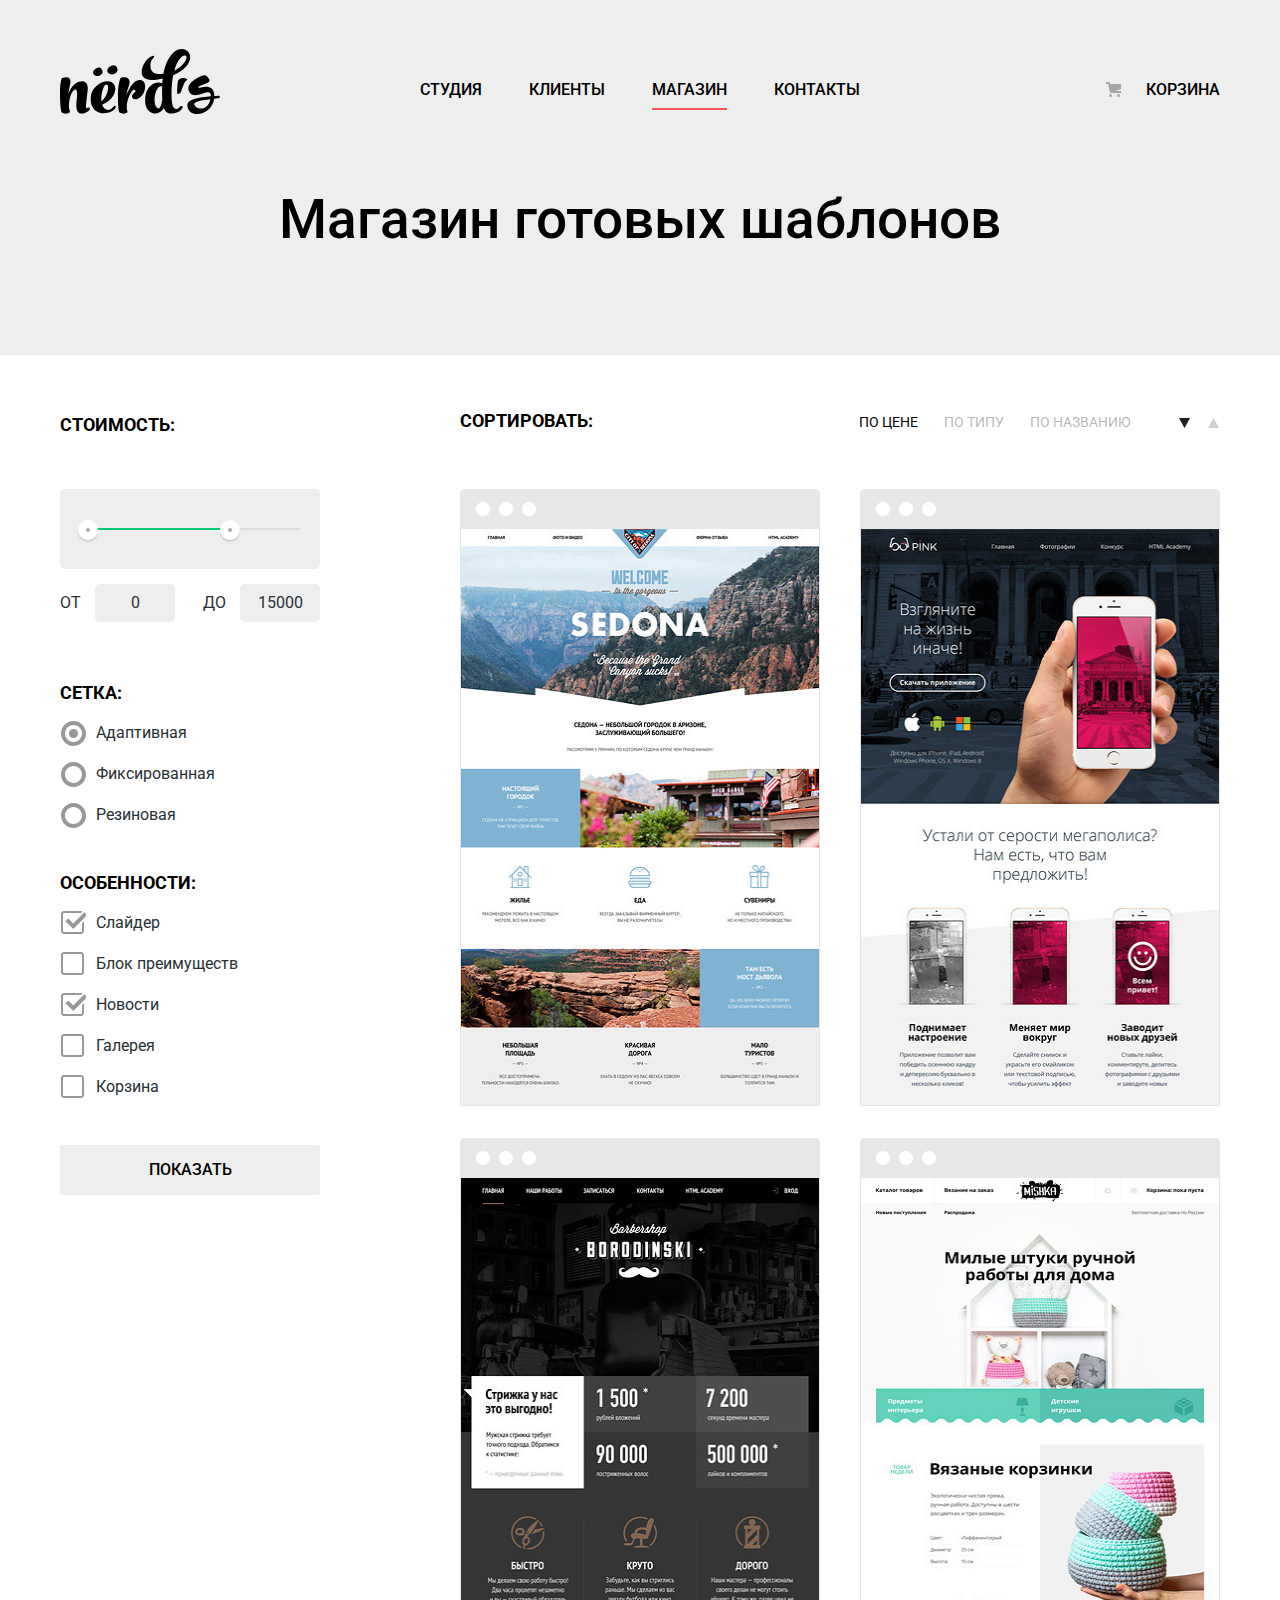
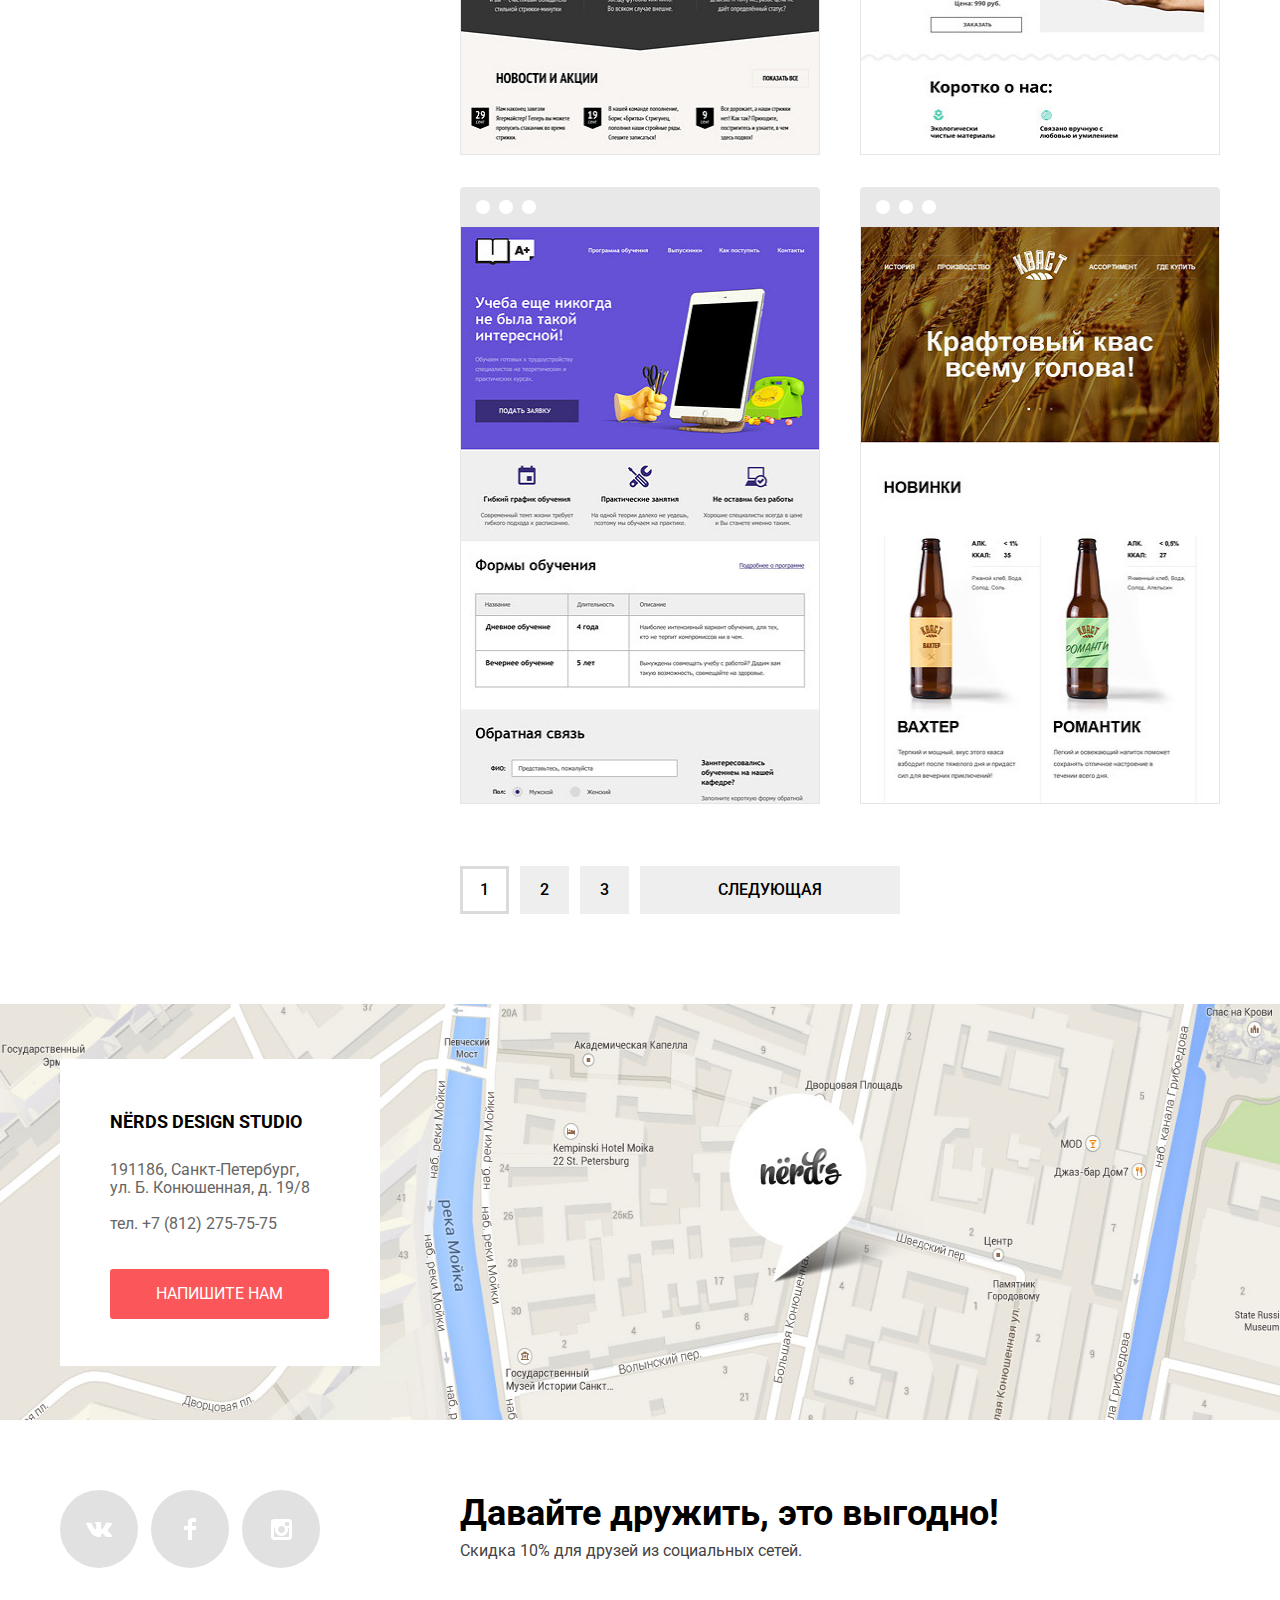
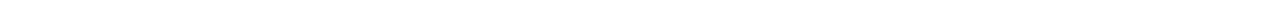
==== commit c848a5d0: "Устранил большинство замечаний" ====
--- a/catalog.html
+++ b/catalog.html
@@ -5,7 +5,7 @@
     <title>HTML Academy: Нёрдс</title>
     <link href="https://fonts.googleapis.com/css?family=Roboto:400,500,700&amp;subset=cyrillic" rel="stylesheet">
     <link rel="stylesheet" href="css/normalize.css">
-    <link rel="stylesheet" href="css/style.css">
+    <link rel="stylesheet" href="css/style.min.css">
   </head>
   <body>
 
@@ -254,7 +254,7 @@
     </section>
 
     <script src="https://api-maps.yandex.ru/2.1/?lang=ru_RU" type="text/javascript"></script>
-    <script src="js/script.js">
+    <script src="js/script.min.js">
     </script>
   </body>
 </html>
--- a/css/style.min.css
+++ b/css/style.min.css
@@ -0,0 +1 @@
+@-webkit-keyframes bounce{0%{-webkit-transform:translateY(-2000px);transform:translateY(-2000px)}70%{-webkit-transform:translateY(30px);transform:translateY(30px)}90%{-webkit-transform:translateY(-10px);transform:translateY(-10px)}to{-webkit-transform:translateY(0);transform:translateY(0)}}@keyframes bounce{0%{-webkit-transform:translateY(-2000px);transform:translateY(-2000px)}70%{-webkit-transform:translateY(30px);transform:translateY(30px)}90%{-webkit-transform:translateY(-10px);transform:translateY(-10px)}to{-webkit-transform:translateY(0);transform:translateY(0)}}.button,body{font-size:16px}body{margin:0;min-width:1200px;overflow-x:hidden;font-family:"Roboto",Arial,sans-serif;font-weight:400;padding:0;line-height:24px;color:#283136;background-color:#fff}.button,a{text-decoration:none}.button{display:block;width:240px;padding:16px 0;line-height:18px;color:#fff;text-transform:uppercase;text-align:center;background-color:#fb565a;border-radius:3px;border:0}.button:focus,.button:hover{background-color:#e74246}.button:active{color:rgba(255,255,255,.3);background-color:#d7373b;-webkit-box-shadow:0 3px rgba(0,0,0,.1) inset;box-shadow:0 3px rgba(0,0,0,.1) inset}.container,.hr-line{width:1160px;margin:0 auto;padding:0 20px}.hr-line{padding:0;height:2px;border:0;background-color:#eee}.visually-hidden:not(:focus):not(:active),input[type=checkbox].visually-hidden,input[type=radio].visually-hidden{position:absolute;width:1px;height:1px;margin:-1px;border:0;padding:0;white-space:nowrap;-webkit-clip-path:inset(100%);clip-path:inset(100%);clip:rect(0 0 0 0);overflow:hidden}.main-navigation{font-size:16px;line-height:30px;font-weight:500;color:#000;text-transform:uppercase;background-color:#eee}.top-header{display:-webkit-box;display:-ms-flexbox;display:flex;margin-bottom:0;padding-top:49px}.main-header-logo{width:160px;height:65px}.main-header-logo:focus,.main-header-logo:hover{opacity:.8}.main-header-logo:active{opacity:.3}.main-menu{display:-webkit-box;display:-ms-flexbox;display:flex;width:440px;-webkit-box-pack:justify;-ms-flex-pack:justify;justify-content:space-between;padding:26px 0 4px;margin:0 0 0 200px;list-style:none}.main-menu-current{border-bottom:2px solid #fb565a}.cart{padding:26px 0 0;max-width:160px;margin:0 0 0 auto;list-style:none}.cart a{position:relative;padding-left:50px}.cart a::before{content:"";position:absolute;top:2px;left:10px;width:15px;height:15px;background-image:url(../img/cart-icon.svg);background-repeat:no-repeat;background-position:0 0;background-color:#eee}.cart a,.main-menu a{color:#000}.cart a:focus,.cart a:hover,.main-menu a:focus,.main-menu a:hover{color:#fb565a}.cart a:active,.main-menu a:active{color:rgba(0,0,0,.3)}.slider{position:relative;margin-bottom:76px;color:#000;background-color:#eee}.slider-list{margin:0;padding:0;list-style:none}.slider-list li{display:none;padding:78px 0 80px}.slider-list li:nth-child(1){display:block;background-image:url(../img/slide1.png);background-position:93% 18px;background-repeat:no-repeat;background-color:#eee}.slider-list li:nth-child(2),.slider-list li:nth-child(3){background-image:url(../img/slide2.png);background-position:100% 0;background-repeat:no-repeat;background-color:#eee}.slider-list li:nth-child(3){background-image:url(../img/slide3.png);background-position:100% 20px}.slider-title{margin:0 0 27px;padding:0;font-size:55px;line-height:55px;font-weight:500}.slider-description{margin:0 0 38px}.slider-button:focus,.slider-button:hover{background-color:#e74246}.slider-controls{position:absolute;left:50%;bottom:104px;z-index:100;width:160px;height:18px;text-align:center;font-size:0;-webkit-transform:translateX(-50%);-ms-transform:translateX(-50%);transform:translateX(-50%)}.slider-controls i{position:relative;display:inline-block;vertical-align:center;width:18px;height:18px;padding:8px;border-radius:50%;cursor:pointer}.slider-controls .active::before,.slider-controls i::after{content:"";position:absolute;top:8px;left:8px;z-index:1;width:18px;height:18px;background-color:#fff;border-radius:50%}.slider-controls .active::before{left:50%;top:50%;z-index:2;width:4px;height:4px;margin:-4px;background-color:inherit;border:2px solid #c1c1c1}.advantages{margin-bottom:80px}.advantages-list{display:-webkit-box;display:-ms-flexbox;display:flex;-webkit-box-pack:justify;-ms-flex-pack:justify;justify-content:space-between;margin:0;padding:0;list-style:none}.advatanges-item{width:300px}.advantages-item:last-child{padding-right:60px}.advantages-title{font-size:24px;line-height:30px;font-weight:700;color:#000;text-transform:uppercase}.advantages-item-description{margin-bottom:30px}.advantages-button{width:160px}.advantages-item:nth-child(1) a:focus,.advantages-item:nth-child(1) a:hover{background-color:#e74246}.advantages-item:nth-child(2) a{background-color:#00ca74}.advantages-item:nth-child(2) a:focus,.advantages-item:nth-child(2) a:hover{background-color:#00bc6c}.advantages-item:nth-child(3) a{background-color:#efc84a}.advantages-item:nth-child(3) a:focus,.advantages-item:nth-child(3) a:hover{background-color:#eab534}.about{margin-top:36px;margin-bottom:50px;background-image:url(../img/nerds-illustration.png);background-position:97% 4px;background-repeat:no-repeat;background-color:#fff}.about-main-column{padding-top:40px;margin-bottom:40px;width:660px}.about-wraper{display:-webkit-box;display:-ms-flexbox;display:flex;-webkit-box-pack:justify;-ms-flex-pack:justify;justify-content:space-between}.about-list-column{width:460px}.about-table-column{width:360px}.about-title{margin:0;padding:0;font-size:45px;line-height:45px;font-weight:500;color:#000}.about-text{margin:0;padding:30px 0 0}.about-list-title{margin:0;padding:0;font-size:16px;line-height:24px;font-weight:700;color:#000;text-transform:uppercase}.about-list{margin:0;padding:24px 0 0;list-style:none}.about-list li{position:relative;margin:0;padding:0 0 24px 36px}.about-list li::before{content:"";position:absolute;left:0;top:10px;width:25px;height:2px;background-color:#fb565a}.about-table-title{margin:0;padding:0 0 0 15px;font-size:16px;line-height:24px;font-weight:700;color:#000;text-transform:uppercase}.about-table{margin-top:47px}.about-table td{position:relative;font-size:45px;font-weight:700;color:#000;padding-bottom:27px;width:120px;text-align:left}.about-table th{font-size:16px;line-height:18px;font-weight:400;color:#283136;text-align:left}.percent{font-size:26px}.clients{margin-top:45px;margin-bottom:37px}.clients-list{display:-webkit-box;display:-ms-flexbox;display:flex;-webkit-box-pack:justify;-ms-flex-pack:justify;justify-content:space-between;margin:0;padding:0;list-style:none}.clients-item{position:relative;opacity:.2}.clients-item:focus,.clients-item:hover{opacity:1}.clients-item:active{opacity:.1}.clients-list li{position:relative}.clients-list li::after{content:"";position:absolute;display:block;top:20px;right:-20px;z-index:1;width:2px;height:52px;background-color:#eee;opacity:1}.clients-list li:last-of-type::after{display:none}.main-footer{margin-top:80px}.address{position:relative;margin-bottom:70px}.address .map,.jsmap{position:absolute;top:0;left:0;width:100%}.address .map{display:block;margin:0;padding:0;min-width:1200px;-o-object-fit:cover;object-fit:cover}.map img{width:100%;margin:0 auto}.jsmap{height:416px}.address-container{position:relative}.address-block{position:absolute;top:25px;left:20px;margin-top:30px;z-index:2;width:270px;padding-left:50px;background-color:#fff}.address-title{margin:0;padding:48px 0 0;font-size:18px;line-height:30px;font-weight:700;color:#000;text-transform:uppercase}.address-phone,.address-text{margin:0;padding:0;font-size:16px;line-height:18px;font-weight:400;color:#666}.address-text{padding-top:24px}.address-phone{padding-top:18px;padding-bottom:36px}.address-button{margin-bottom:47px;width:219px}.address-button:hover{background-color:#e74246}.footer-social{display:-webkit-box;display:-ms-flexbox;display:flex;padding-top:486px;margin-bottom:40px}.footer-icon-column,.footer-social-item{display:-webkit-box;display:-ms-flexbox;display:flex;-webkit-box-pack:justify;-ms-flex-pack:justify;justify-content:space-between;width:260px}.footer-social-item{-webkit-box-pack:center;-ms-flex-pack:center;justify-content:center;-webkit-box-align:center;-ms-flex-align:center;align-items:center;width:78px;height:78px;border-radius:50%;background-color:#e1e1e1}.footer-social-item:focus,.footer-social-item:hover{background-color:#e74246}.footer-social-item:active{background-color:#d7373b;-webkit-box-shadow:inset 0 3px 0 0 rgba(0,1,1,.1);box-shadow:inset 0 3px 0 0 rgba(0,1,1,.1)}.footer-social-item:active path{fill:rgba(255,255,255,.3)}.footer-text-column{margin-left:140px;padding-top:5px;width:560px}.footer-social-title{font-size:36px;line-height:36px;font-weight:700;color:#000}.footer-social-text{font-size:16px;line-height:38px;color:#444}.filter-form legend,.write-us-form label{font-size:16px;line-height:18px;font-weight:700;color:#000}.write-us-button:hover{background-color:#e74246}.catalog-title{padding:78px 0 108px;margin:0 0 55px;font-size:55px;line-height:55px;font-weight:500;color:#000;text-align:center;background-color:#eee}.main-catalog-column{display:-webkit-box;display:-ms-flexbox;display:flex}.filter{width:260px;margin-right:140px}.filter-form fieldset{padding:0;margin:0 0 56px;border:0}.filter-form legend{font-size:18px;line-height:30px;text-transform:uppercase}.range-filter{width:260px;margin-top:49px}.range-controls{position:relative;height:41px;margin-bottom:15px;padding-top:39px;padding-right:20px;padding-left:20px;background-color:#eee;border-radius:5px}.range-controls .scale{height:2px;background-color:#d7dcde}.range-controls .bar{width:70%;height:2px;background-color:#00ca74}.range-controls .toggle{position:absolute;top:31px;left:0;width:4px;height:4px;padding:0;border:8px solid #fff;background-color:#ababab;-webkit-box-shadow:0 2px 1px 0 #cfcfcf;box-shadow:0 2px 1px 0 #cfcfcf;border-radius:50%;cursor:pointer}.range-controls .toggle-min{left:18px}.range-controls .toggle-max{left:160px}.price-controls{font-size:0}.price-controls label{display:inline-block;vertical-align:center;width:50%;font-size:16px;line-height:22px;text-transform:uppercase}.price-controls input{width:60px;padding:8px 10px;margin-left:10px;font-family:Roboto,Arial,sans-serif;font-size:16px;line-height:22px;text-align:center;color:#283136;border:0;border-radius:5px;background-color:#eee}.max-price{text-align:right}.filter-form ul{padding:0;margin:15px 0 0;list-style:none}.filter-option{margin-bottom:21px;padding-left:36px}.filter-option:last-of-type{margin-bottom:0}.filter-option label{position:relative;display:block;line-height:20px;cursor:pointer;-webkit-user-select:none;-moz-user-select:none;-ms-user-select:none;user-select:none}.filter-radio+label::before{content:"";position:absolute;left:-35px;top:-2px;width:25px;height:25px;background-image:url(../img/radio-off.svg);background-repeat:no-repeat;background-color:#fff;opacity:.4}.filter-radio:checked+label::before{content:"";position:absolute;left:-35px;top:-2px;width:25px;height:25px;background-image:url(../img/radio-on.svg);background-repeat:no-repeat;background-color:#fff;opacity:.4}.filter-radio+label:focus::before,.filter-radio+label:hover::before,.filter-radio:focus+label::before,.filter-radio:hover+label::before{opacity:1}.filter-checkbox:checked+label:focus::before,.filter-checkbox:checked+label:hover::before,.filter-radio:checked+label:focus::before,.filter-radio:checked+label:hover::before{opacity:1}.filter-checkbox:disabled+label,.filter-radio:disabled+label{opacity:.3}.filter-checkbox+label::before{content:"";position:absolute;left:-35px;top:-2px;width:25px;height:25px;background-image:url(../img/checkbox-off.svg);background-repeat:no-repeat;background-color:#fff;opacity:.4}.filter-checkbox:checked+label::before{content:"";position:absolute;left:-35px;top:-2px;width:25px;height:25px;background-image:url(../img/checkbox-on.svg);background-repeat:no-repeat;background-color:#fff;opacity:.4}.catalog-list li:focus::before,.catalog-list li:hover::before,.filter-checkbox+label:focus::before,.filter-checkbox+label:hover::before,.filter-checkbox:focus+label::before,.filter-checkbox:hover+label::before{opacity:1}.filter-form .filter-layout{margin-bottom:43px}.filter-form .filter-features{margin-bottom:48px}.button-submit{width:260px;line-height:18px;font-weight:500;color:#000;text-transform:uppercase;background-color:#eee}.button-submit:focus,.button-submit:hover{background-color:#dfdfdf}.button-submit:active{color:rgba(0,0,0,.3);background-color:#d5d5d5;-webkit-box-shadow:0 3px rgba(0,0,0,.1) inset;box-shadow:0 3px rgba(0,0,0,.1) inset;outline:0}.catalog{-webkit-box-flex:1;-ms-flex-positive:1;flex-grow:1}.catalog-sort{position:relative;padding:0;margin:0 0 30px}.catalog-sort-title,.sort-by{line-height:18px;text-transform:uppercase}.catalog-sort-title{font-weight:700;color:#000;padding-right:262px;font-size:18px}.sort-by{padding-right:22px;font-size:14px;color:rgba(0,0,0,.3)}.sort-by:focus,.sort-by:hover{color:rgba(0,0,0,.6)}.active-sort-by,.sort-by:active{color:#000}.sort-direction{position:absolute;top:8px;width:11px;height:10px;background-repeat:no-repeat;background-position:center;opacity:.2}.sort-direction:focus,.sort-direction:hover{opacity:.6}.active-sort-direction,.sort-direction:active{opacity:1}.sort-down,.sort-up{right:30px;background-image:url(../img/icon-down-dir.png);background-color:#fff}.sort-up{right:1px;background-image:url(../img/icon-up-dir.png)}.catalog-list{display:-webkit-box;display:-ms-flexbox;display:flex;-ms-flex-wrap:wrap;flex-wrap:wrap;-webkit-box-pack:justify;-ms-flex-pack:justify;justify-content:space-between;padding:0;margin:0 0 55px;width:760px;list-style:none}.catalog-list li{position:relative;padding-top:25px;width:360px}.catalog-image img{border:1px solid rgba(0,0,0,.1);border-top:none}.catalog-list li::before{content:"";display:block;width:360px;height:40px;background-image:url(../img/browser.svg);background-repeat:no-repeat;opacity:.12}.catalog-item{display:none;position:absolute;top:410px;width:360px;z-index:1;background-color:#eee}.catalog-list li:focus .catalog-item,.catalog-list li:hover .catalog-item{display:block}.catalog-item-title{margin:0;padding:26px 0 0;font-size:18px;line-height:30px;font-weight:700;color:#000;text-transform:uppercase;text-align:center}.catalog-item-description{margin:0 0 30px;padding:15px 0 0;line-height:18px;color:#666;text-align:center}.catalog-item-price{margin:0 auto 43px;width:200px}.pagination-list{display:-webkit-box;display:-ms-flexbox;display:flex;-ms-flex-wrap:wrap;flex-wrap:wrap;padding:0;margin:0 0 10px;list-style:none}.pagination-item{margin-right:11px}.pagination-item:last-child{margin-right:0}.pagination-item a{display:block;padding:15px 20px;line-height:18px;font-weight:500;color:#000;background-color:#eee}.pagination-item a:focus,.pagination-item a:hover{padding:15px 20px;background-color:#dfdfdf;border:0}.pagination-item a:active{color:rgba(0,0,0,.3);background-color:#d5d5d5;-webkit-box-shadow:0 3px rgba(0,0,0,.1) inset;box-shadow:0 3px rgba(0,0,0,.1) inset;outline:0}.pagination-item-current a{padding:12px 17px;background-color:#fff;border:3px solid #dbdbdb}.pagination-item-next{width:260px}.pagination-item-next a{text-transform:uppercase;margin:0 auto;text-align:center}.catalog-footer{margin-top:51px}.modal-write-us{display:none;position:fixed;bottom:180px;left:50%;margin-left:-480px;width:760px;z-index:2;padding:58px 100px 83px;background-color:#fff;-webkit-box-shadow:0 20px 40px rgba(0,0,0,.75);box-shadow:0 20px 40px rgba(0,0,0,.75)}.modal-show{display:block;-webkit-animation:bounce .6s;animation:bounce .6s}.write-us-title{margin:0 0 40px;padding:10px 0 0;font-size:45px;line-height:45px;font-weight:500;color:#000}.name-email{display:-webkit-box;display:-ms-flexbox;display:flex;-webkit-box-pack:justify;-ms-flex-pack:justify;justify-content:space-between;margin-bottom:27px}.write-us-form label{margin-bottom:5px}.write-us-form input[type=email],.write-us-form input[type=text]{width:322px;font:inherit;font-size:16px;line-height:18px;font-weight:400;margin-top:10px;padding:13px 17px;border:2px solid #d7dcde}.write-us-form textarea{margin-top:6px;margin-bottom:40px;padding:13px 17px;width:725px;height:90px;resize:none;border:2px solid #d7dcde}.modal-button{width:260px;margin-bottom:10px}.modal-close{position:absolute;font-size:0;top:80px;right:90px;width:21px;height:21px;border:0;cursor:pointer;background-image:url(../img/close-cross.svg);background-repeat:no-repeat;background-color:#fff;opacity:.3}.modal-close:focus,.modal-close:hover{opacity:1}.modal-close:active{opacity:.1}